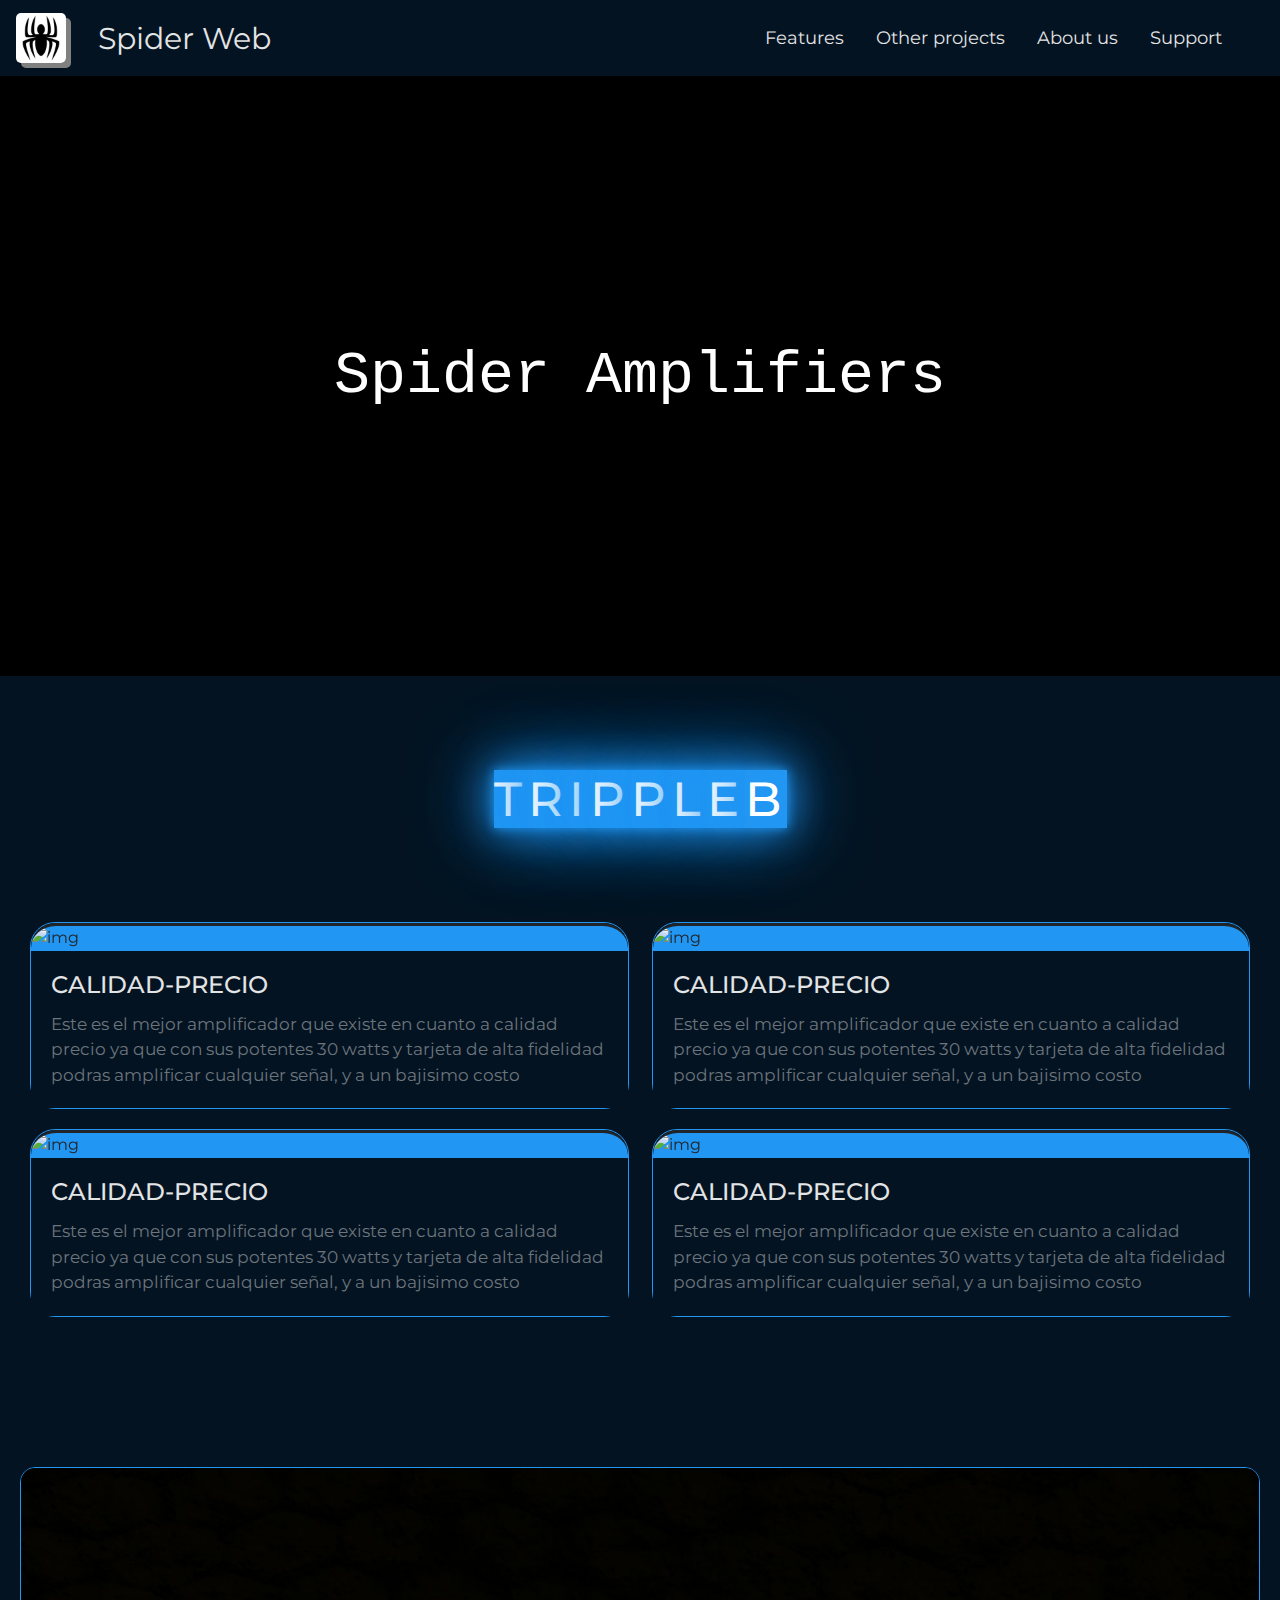
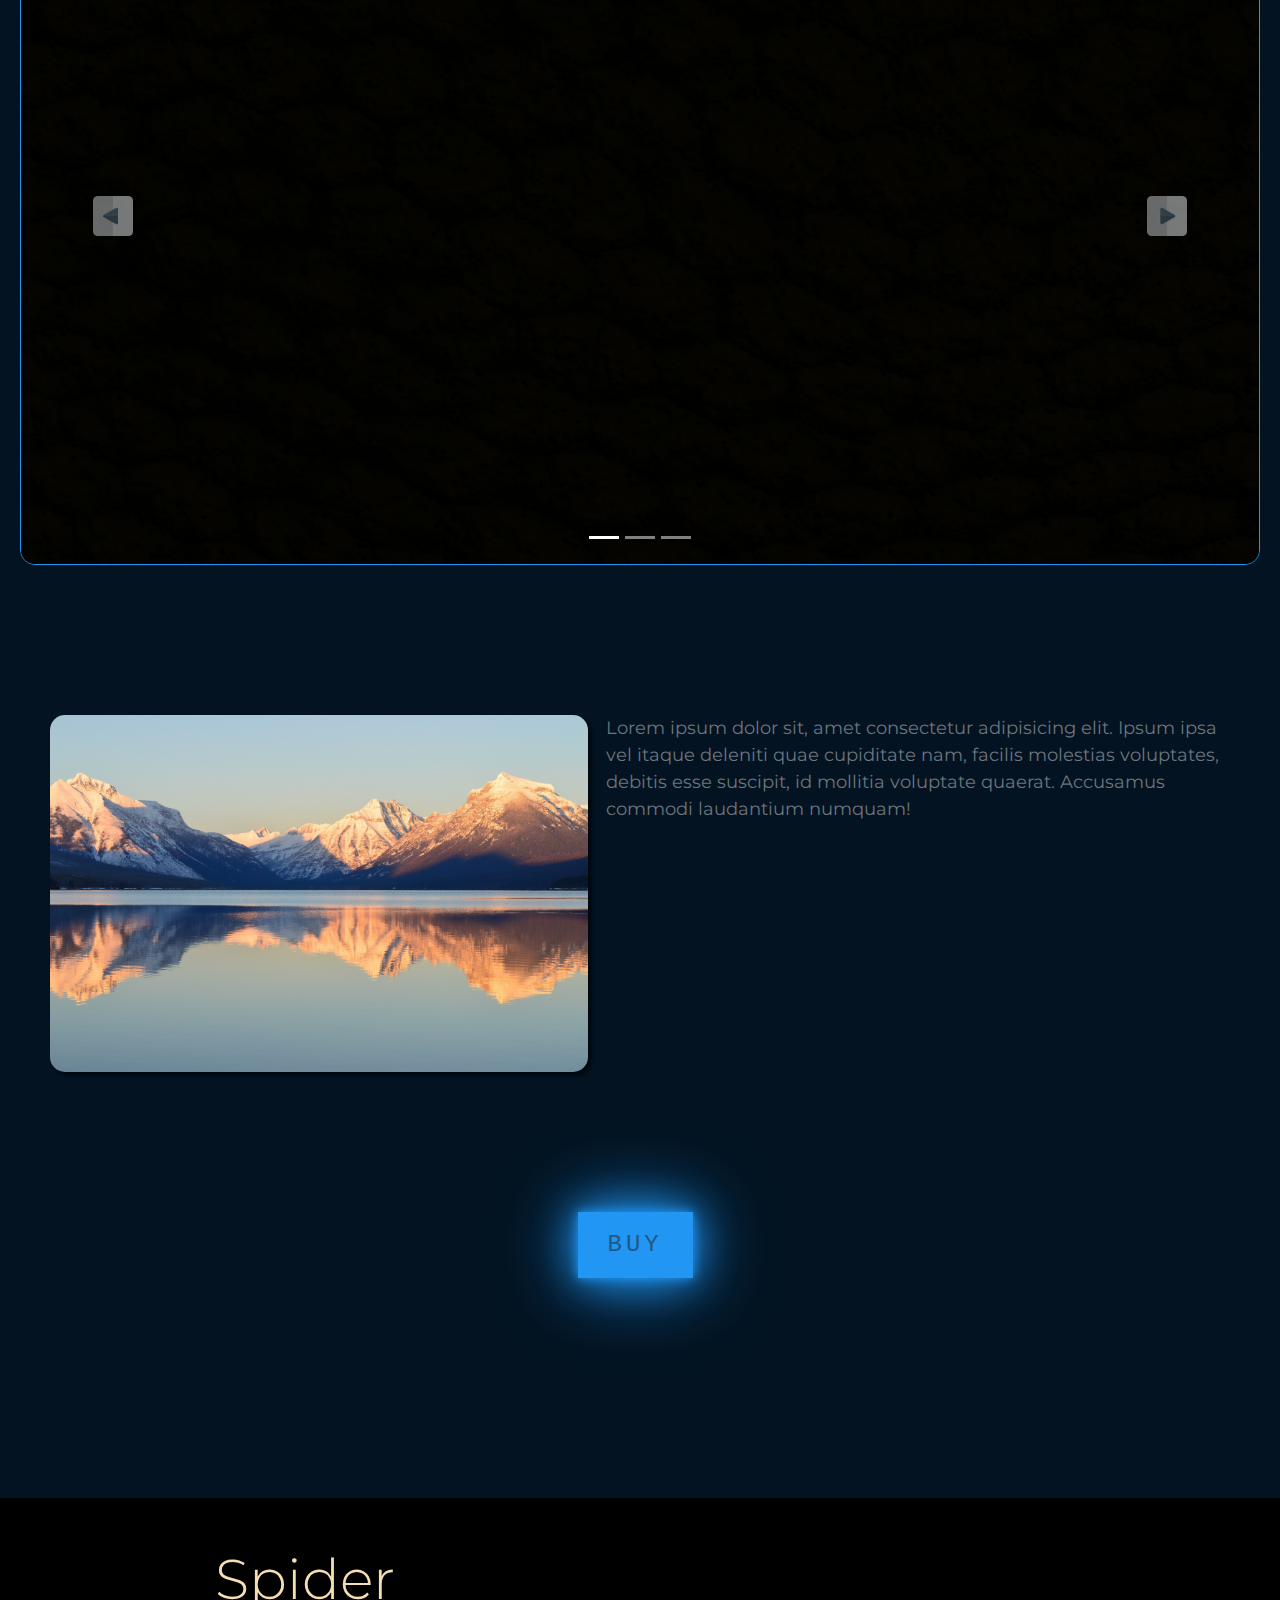
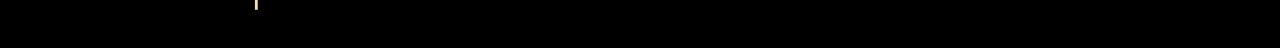
==== index.html @ 6b960421 "Ya casi esta listo el subtitulo" ====
﻿<!doctype html>
<html lang="en">
  <head>

    <meta charset="utf-8">
    <meta name="viewport" content="width=device-width, initial-scale=1, shrink-to-fit=no">

     <link rel="stylesheet" href="./css/bootstrap.min.css">
     
     <!-- Normalize -->
     <link rel="stylesheet" href="./style/normalize.css" type="text/css">
    
    <!-- css files -->
    <link rel="stylesheet" href="./style/index.css" type="text/css">
    
    <!-- letter styles -->
    <link href="https://fonts.googleapis.com/css2?family=Quicksand&display=swap" rel="stylesheet">     
    <link href="https://fonts.googleapis.com/css2?family=Montserrat:wght@300&display=swap" rel="stylesheet">      
    <!-- icons -->
    <link rel="stylesheet" href=“tu_dominio_web/css_root/flaticon.css" type="text/css">    
    <link rel="stylesheet" href="https://cdnjs.cloudflare.com/ajax/libs/font-awesome/5.15.1/css/all.min.css" integrity="sha512-+4zCK9k+qNFUR5X+cKL9EIR+ZOhtIloNl9GIKS57V1MyNsYpYcUrUeQc9vNfzsWfV28IaLL3i96P9sdNyeRssA==" crossorigin="anonymous" />
  
    <title>Amplifiers</title>
  
  </head>
  <body>
     
    <!-- here is the navbar -->
      <nav class="navbar sticky-top navbar-expand-lg navbar-light" style="background-color: #031321;">
          <a href="#" class="navbar-brand">
              <img src="./images/spiderman.jpg" width="30" height="30" class="navimg d-inline-block align-top " alt="Spider">
          </a>

          <span class="titlenav navbar-brand ml-3 mr-4" style="color:#e3e4e5;">Spider Web</span>

          <button class="main-boton btn btn-outline-info navbar-toggler" type="button" aria-expanded="false" aria-controls="datanav" aria-label="Toggle navigation" data-toggle="collapse" data-target="#content">
              <span class="navbar-toggler-icon"></span>
          </button>

          <nav class="datanav collapse navbar-collapse justify-content-end" id="content">

              <ul class="navbar-nav mx-3"">
                  <li class="nav-item active mx-2">
                      <a class="nav-link" href="#" style="color:#e3e4e5;">Features</a>
                  </li>
                  <li class="nav-item active mx-2">
                      <a class="nav-link" href="#" style="color:#e3e4e5;">Other projects</a>
                  </li>
                  <li class="nav-item active mx-2">
                      <a class="nav-link" href="#" style="color:#e3e4e5;">About us</a>
                  </li>
                  <li class="nav-item active mx-2">
                      <a class="nav-link" href="#" style="color:#e3e4e5;">Support</a>
                  </li>
              </ul>

          </nav>
      </nav>

    <!-- here is the awesome logo and divide the navbar with the content-->
    <div class="awesome-brand container-fluyd d-flex justify-content-center align-items-center">
      <div class="text-center text-monospace">
          Spider Amplifiers
      </div>
    </div>
    
    <!-- here is the subtitule -->
    <div class="div-subitule container mt-5 mb-5 text-center display-3">
      <h3 id="fancy">
         TRIPPLE B
      </h3>
    </div>


    <!-- here is the content, with some cards and information-->
  <div class="content-grid">

    <div class="album-1">
      <div class="card">
        <img src="./images/pexels-brett-sayles-1431796.jpg" alt="img" class="img-albums card-img-top">
        <div class="album-content card-body">
          <h4 class="title-album card-title">CALIDAD-PRECIO</h4>
          <P class="card-text text-muted">
            Este es el mejor amplificador que existe en cuanto a calidad precio
            ya que con sus potentes 30 watts y tarjeta de alta fidelidad 
            podras amplificar cualquier señal, y a un bajisimo costo
          </P>
        </div>
      </div>
    </div>

    <div class="album-2">
      <div class="card">
        <img src="./images/pexels-méline-waxx-165971.jpg" alt="img" class="img-albums card-img-top">
        <div class="album-content card-body">
          <h4 class="title-album card-title">CALIDAD-PRECIO</h4>
          <P class="card-text text-muted">
            Este es el mejor amplificador que existe en cuanto a calidad precio
            ya que con sus potentes 30 watts y tarjeta de alta fidelidad 
            podras amplificar cualquier señal, y a un bajisimo costo
          </P>
        </div>
      </div>
    </div>
    
    <div class="album-3">
      <div class="card">
        <img src="./images/pexels-méline-waxx-165971.jpg" alt="img" class="img-albums card-img-top">
        <div class="album-content card-body">
          <h4 class="title-album card-title">CALIDAD-PRECIO</h4>
          <P class="card-text text-muted">
            Este es el mejor amplificador que existe en cuanto a calidad precio
            ya que con sus potentes 30 watts y tarjeta de alta fidelidad 
            podras amplificar cualquier señal, y a un bajisimo costo
          </P>
        </div>
      </div>
    </div>

    <div class="album-4">
      <div class="card">
        <img src="./images/pexels-brett-sayles-1431796.jpg" alt="img" class="img-albums card-img-top">
        <div class="album-content card-body">
          <h4 class="title-album card-title">CALIDAD-PRECIO</h4>
          <P class="card-text text-muted">
            Este es el mejor amplificador que existe en cuanto a calidad precio
            ya que con sus potentes 30 watts y tarjeta de alta fidelidad 
            podras amplificar cualquier señal, y a un bajisimo costo
          </P>
        </div>
      </div>
    </div>
  </div>

  <!-- carousel -->
  <div class="div-carousel">
    <div id="carousel-main" class="carousel slide" data-ride="carousel">
      <div class="carousel-inner ">
        <div class="carousel-item active">
          <img class="img-car d-block w-100" src="./images/black.jpg" alt="img-car-01">
        </div>
        <div class="carousel-item">
          <img class="img-car d-block w-100" src="./images/black.jpg" alt="img-car-02">
        </div>
        <div class="carousel-item">
          <img class="img-car d-block w-100" src="./images/black.jpg" alt="img-car-03">
        </div>
      </div>

      <a class="carousel-control-prev active" href="#carousel-main" role="button" data-slide="prev">
        <img src="./icons/izquierda.png" alt="L" class="btn-car carousel-control-prev-icon" aria-hidden="false">
        <span class="sr-only">Previous</span>
      </a>
      <a class="carousel-control-next active" href="#carousel-main" role="button" data-slide="next">
        <img src="./icons/derecha.png" alt="R" class="btn-car carousel-control-next-icon" aria-hidden="true">
        <span class="sr-only">Next</span> 
      </a>
      <ol class="carousel-indicators">
        <li data-target="#carousel-main" data-slide-to="0" class="active"></li>
        <li data-target="#carousel-main" data-slide-to="1"></li>
        <li data-target="#carousel-main" data-slide-to="2"></li>
      </ol>
        
    </div>
  </div>
  <!-- references -->
  <!-- <p class="references text-muted text-center">
    Iconos diseñados por <a href="https://www.flaticon.es/autores/pixel-perfect" title="Pixel perfect"> Pixel perfect </a> from <a href="https://www.flaticon.es/" title="Flaticon"> www.flaticon.es</a>
  </p> -->
 


  <!-- buy card -->
  <div class="flex-buy buy-card content-grid">
      <img class="img-buy flex-img" src="./images/pexels-pixabay-326058.jpg" alt="img">
    <div class="buy-content fex-content">
    <p class="text-start text-muted">
      Lorem ipsum dolor sit, amet consectetur adipisicing elit. Ipsum ipsa vel
      itaque deleniti quae cupiditate nam, facilis molestias voluptates, debitis esse suscipit, 
      id mollitia voluptate quaerat. Accusamus commodi laudantium numquam!
    </p>
   </div>
    <a class="btn-buy flex-btn" href="#">
    <span class="jspn" id="spn1"></span>
    <span class="jspn" id="spn2"></span>
    <span class="jspn" id="spn3"></span>
    <span class="jspn" id="spn4"></span>
      Buy
    </a>
  </div>


  <footer class="footer">
    <p class="footer-name text-center display-4 pt-5">
      Spider
    </p>
    <div class="social-media">
      <a href="#" class="icon-social"><i class="fab fa-twitter"></i></a>
      <a href="#" class="icon-social"><i class="fab fa-facebook"></i></a>
      <a href="#" class="icon-social"><i class="fab fa-instagram"></i></a>
      <a href="#" class="icon-social"><i class="fab fa-youtube"></i></a>
    </div>
  </footer>
  

  <script src="https://code.jquery.com/jquery-3.5.1.slim.min.js" integrity="sha384-DfXdz2htPH0lsSSs5nCTpuj/zy4C+OGpamoFVy38MVBnE+IbbVYUew+OrCXaRkfj" crossorigin="anonymous"></script>
  <script src="https://cdn.jsdelivr.net/npm/popper.js@1.16.1/dist/umd/popper.min.js" integrity="sha384-9/reFTGAW83EW2RDu2S0VKaIzap3H66lZH81PoYlFhbGU+6BZp6G7niu735Sk7lN" crossorigin="anonymous"></script>
  <script src="./js/bootstrap.min.js"></script>
  <script src="./JavaScript/index.js"></script>
  </body>
</html>
---- style/index.css ----
body{
    /* background-color: #031321; */
    background-color: #031321;
    font-family: 'Montserrat', sans-serif;  
} 


/* css de navbar */
.datanav{
    /* font-family: 'Quicksand', sans-serif; */
    font-family: 'Montserrat', sans-serif;
    font-size: 18px;
    margin-right: 10px;
    color: #e3e4e5;
}
.navimg{
    width: 50px;
    height: 50px;
    margin-left: 25px;
    margin-right: 30px; 

    box-shadow: 5px 5px grey;
    border: slategray;
    border-radius: 5px 5px 5px 5px;
    
}
.titlenav{
    /* font-family: 'Quicksand', sans-serif; */
    font-family: 'Montserrat', sans-serif;
    font-size: 30px;
}

/* css logo */
.awesome-brand{
    background-color: black;
    color: white;
    height: 600px;
    font-size: 60px;
}

/* css del subitulo */

.div-subtitule{
    height: 300px;
}

h3 {
    color:#e3e4e5;
    font-size: 3rem;
    text-align: center;
    font-family: 'Montserrat', sans-serif;
    line-height: 150px;
} 

span{
    /* opacity: 0; */
    transition: all 1s ease;
    /* transform: translateY(50px);
    display: inline-block;  */
}

span.fade{
    /* color: #2196f3; */
    /* opacity: 1;
    transform: translateY(0px);     */
    color: white;
    letter-spacing: 6px;
    background: #2196f3;
    box-shadow: 0 0 10px #2196f3, 0 0 40px #2196f3, 0 0 80px #2196f3;
    transition-delay: 1s;
}   

.fade:not(.show) {
    opacity: 1;
}


/* css de album */

.content-grid{
   margin-bottom: 150px;
   display: grid;
   grid-template-columns: 100px auto 15px auto 100px;
   grid-auto-rows: 200px;
   grid-gap: 20px;
    /* animacion */
    animation-duration: 1.5s;
    animation-delay: 1s;
    animation-name: album_an;
}

.card{
    background-color:#031321;   
    border-style: solid;
    border-radius: 25px;
    border-width: 1px;
    border-color: #2196f3;
    /* animacion */
    animation-duration: 1.5s;
    animation-delay: 2s;
    animation-name: card_an;
}


.card-body{
    background-color:#031321;   
    border-top-style: solid;
    border-width: 1px;
    border-color: #2196f3;
    color: #e3e4e5;
}
 
.card-title{
    color: #e3e4e5;
}

.img-albums{
    border-radius: 25px;
    border-bottom-right-radius: 0px;
    border-bottom-left-radius: 0px;
    filter: blur(3px);

    border-top-style: solid;
    background-color: #2196f3;
    
}

.img-albums:hover{
    filter: blur(0px);
}

.card-text{
    font-size: 20px;
}

.album-1{
    grid-column: 2 / 3;
    grid-row: 1 / 2;
}

.album-2{
    grid-column: 4 / 5;
    grid-row: 2 / 3;
}

.album-3{
    grid-column: 2 / 3;
    grid-row: 4 / 5;
}

.album-4{
    grid-column: 4 / 5;
    grid-row: 5 / 6;
}


/* css para el carrusel */

.div-carousel{
    margin-top: 550px;
    margin-left:120px;
    margin-right: 165px;
    margin-bottom: 0px;
}

.carousel-inner{
    height: 550px;
    border-radius: 15px;
    border-style: solid;
    border-color: #2196f3;
    border-width: 1px;
}

.btn-car{
    width: 40px;
    height: 40px;
}


/* referencias */
.ref{
    position: absolute;
}

/* buy-card */

.buy-card{
    margin-top: 150px;
    margin-bottom: 160px;
}

.img-buy{
    box-shadow: 3px 3px 3px 1px rgba(0, 0, 0, .5);
    border-radius: 20px;
    filter: blur(3px);
    grid-column: 2 / 3;
    grid-row: 1 / 2;
    width: 100%;
}

.img-buy:hover{
    filter: blur(0px);
}

.buy-content{
   grid-column: 4 / 5;
   grid-row: 1 / 3;
   font-family: 'Montserrat', sans-serif;
   color: #e3e4e5;
   font-size: 25px;
}

/* boton de compra */
.btn-buy{
    position: relative;
    display: grid;
    padding: 15px 30px;
    color: #2196f3;
    text-transform: uppercase;
    letter-spacing: 4px;
    text-decoration: none;
    font-size: 24px;
    overflow: hidden;
    transition: 0.2s;

    background-color: #031321;
    font-family: monospace; 
   
    grid-column: 4 / 5;
    grid-row: 2 / 3;
    align-self: center;
    justify-self: center;
}

.btn-buy:hover{
    color: #255784;
    background: #2196f3;
    box-shadow: 0 0 10px #2196f3, 0 0 40px #2196f3, 0 0 80px #2196f3;
    transition-delay: 1s;
}

.jspn{
    position: absolute;
    display: block;
}

#spn1{
    top: 0;
    left: -100%;
    width: 100%;
    height: 2px;
    background: linear-gradient(90deg,transparent,#2196f3);
}

.btn-buy:hover #spn1{
    left: 100%;
    transition: 1s;
}

#spn3{
    bottom: 0;
    right: -100%;
    width: 100%;
    height: 2px;
    background: linear-gradient(270deg,transparent,#2196f3);
}

.btn-buy:hover #spn3{
    right: 100%;
    transition: 1s;
    transition-delay: 0.5s;
}


#spn2{
    top: -100%;
    right: 0;
    width: 2px;
    height: 100%;
    background: linear-gradient(180deg,transparent,#2196f3);
}

.btn-buy:hover #spn2{
    top: 100%;
    transition: 1s;
    transition-delay: 0.25s;
}

#spn4{
    bottom: -100%;
    left: 0;
    width: 2px;
    height: 100%;
    background: linear-gradient(360deg,transparent,#2196f3);
}

.btn-buy:hover #spn4{
    bottom: 100%;
    transition: 1s;
    transition-delay: 0.75s;
}


/* footer */

.footer{
  display: flex;
  justify-content: space-around;
  background-color: black;
  color: wheat;
  height: 150px;
}

.social-media{
    display: flex;
    justify-content: center;
    align-items: center;
}

.icon-social{
    margin-left: 30px;
    margin-right: 30px;
    font-size: 40px;
    color: #2196f3;
} 



/* responsive */
/* media para celular */
@media (min-width: 200px) and (max-width: 500px){
    /* navbar */
    .titlenav{
      visibility: hidden;
    }
    .navimg{
        margin: auto;
    }
    
    /* targets */
    
    .content-grid{
        display: grid;
        grid-template-columns: auto;
        grid-template-rows: repeat(4, 500px);
        justify-content: center;
        align-content: center;
        grid-gap:auto;
        /* grid-row-gap: none; */
        margin-bottom: 0px;
    }
    
    .card{
        margin-left: 10px;
        margin-right: 10px;
    }

    .card-text{
        font-size: 16px
    }

    .album-1{
        grid-column: auto;
        grid-row: 1 / 2;
        align-content: center;
        justify-content: center;
    }

    .album-2{
        grid-column: auto;
        grid-row: 2 / 3;
        align-content: center;
        justify-content: center;
    }
   
     .album-3{
        grid-column: auto;
        grid-row: 3 / 4;
        align-content: center;
        justify-content: center;
    } 
    
    .album-4{
        grid-column: auto;
        grid-row: 4 / 5;
        align-content: center;
        justify-content: center;
    } 

    .img-albums{
        filter: blur(0px);
     }
    
     /* carousel */
    .div-carousel{
        margin-top: 70px;
        margin-left: 10px;
        margin-right: 10px;
        margin-bottom: 0px;
    }

    .carousel-inner{
        height: auto;
        background-color: black;
        border-radius: 15px;
    }

    .ref{
        position: absolute;
        font-size: 10px;
    }

    /* card-buy */

    .flex-buy{
        display: none;
        display: flex;
        flex-direction: column;
        justify-content: center;

        margin-left: 10px;
        margin-right: 10px;  
    }

    .flex-img{
        justify-content: center;
        align-items: flex-start;

        filter: blur(0px);
        width: auto;
        height: 250px;
        margin-top: -40px;
        margin-left: 10px;
        margin-right: 10px;
        margin-bottom: -20px;
        box-shadow: 3px 3px 3px 1px rgba(0, 0, 0, .5);
        border-style: solid;
        border-color: #2196f3;
        border-width: 2px;
        border-radius: 25px;   
        border-bottom-left-radius: 0px;
        border-bottom-right-radius: 0px; 
    }

    .buy-content{
        justify-content: center;
        align-items: flex-end;
        border-style: solid;
        border-color: #2196f3;
        border-width: 2px;
        border-radius: 25px;
        margin-left: 10px;
        margin-right: 10px;     
        margin-bottom: 50px;
        border-top-left-radius: 0px;
        border-top-right-radius: 0px;
        padding-top: 10px;   
        font-size: 17px;
    }

    .btn-buy{
        margin-bottom: 70px;
        color: #255784;
        background: #2196f3;
        box-shadow: 0 0 10px #2196f3, 0 0 40px #2196f3, 0 0 80px #2196f3;
        }
    
    /* footer */
    
    .footer{
        display: flex;
        justify-content: space-around;
        background-color: black;
        color: wheat;
        height: 150px;
      }
      
      .footer-name{
          margin-top: 10px;
          font-size: 25px;
      }

      .social-media{
          display: flex;
          align-items: center;
          align-content: flex-end;
      }
      
      .icon-social{
          align-items: flex-end;
          margin-left: 5px;
          margin-right: 5px;
          font-size: 30px;
          color: #2196f3;
      } 
      
    
    }
    
    /* media para ipad */
    @media (min-width: 500px) and (max-width: 1300px){
        /* navbar */
    .navimg{
        margin: auto;
    }

    .content-grid{
    margin-bottom: 150px;        
    display: grid;
    grid-template-columns: auto auto 3px auto auto;
    grid-auto-rows: auto;
    grid-gap: 10px;
    grid-row-gap: 20px;
    margin-left:20px;
    margin-right: 20px;
    }
     
    .img-albums{
    filter: blur(0px);
    }
     
    .card-text{
    font-size: 17px;
    }

    .album-1{
    grid-column: 2 / 3;
    grid-row: auto;
    }
     
    .album-2{
    grid-column: 4 / 5;
    grid-row: auto;
    }
     
    .album-3{
    grid-column: 2 / 3;
    grid-row: auto;
    }
     
    .album-4{
    grid-column: 4 / 5;
    grid-row: auto;
    }
    
    /* carousel */

    .div-carousel{
    margin-top: 150px;
    margin-left:20px;
    margin-right: 20px;
    margin-bottom: 20px;
    }
    
    .carousel-inner{
    border-radius: 15px;
    height: auto;
    }
    
    .btn-car{
    width: 40px;
    height: 40px;
    }

    /* buy card */
    .img-buy{
    filter: blur(0px);
    border-radius: 15px;

    }

    .img-buy{
    grid-column: 2;
    margin-left:20px;
    }

    .btn-buy{
    grid-column: 3;
    margin-top: 120px;
    margin-bottom: 70px; 
    margin-left: auto;
    margin-right: auto;
    
    color: #255784;
    background: #2196f3;
    box-shadow: 0 0 10px #2196f3, 0 0 40px #2196f3, 0 0 80px #2196f3;
    }

    .buy-content{
    grid-column: 4;
    margin-right: 20px;
    margin-left: 15px;
    font-size: 18px;
    }


}

    /* animacion */
    @keyframes album_an {
    from {
    margin-top: 100%;
    }
    to {
    margin-top: 0%;
    }
}
    @keyframes card_an {
    from{
    }
    to {
    color: #255784;
    background: #2196f3;
    box-shadow: 0 0 10px #2196f3, 0 0 40px #2196f3, 0 0 80px #2196f3;
    transition-delay: 1s; 
    }
    
}
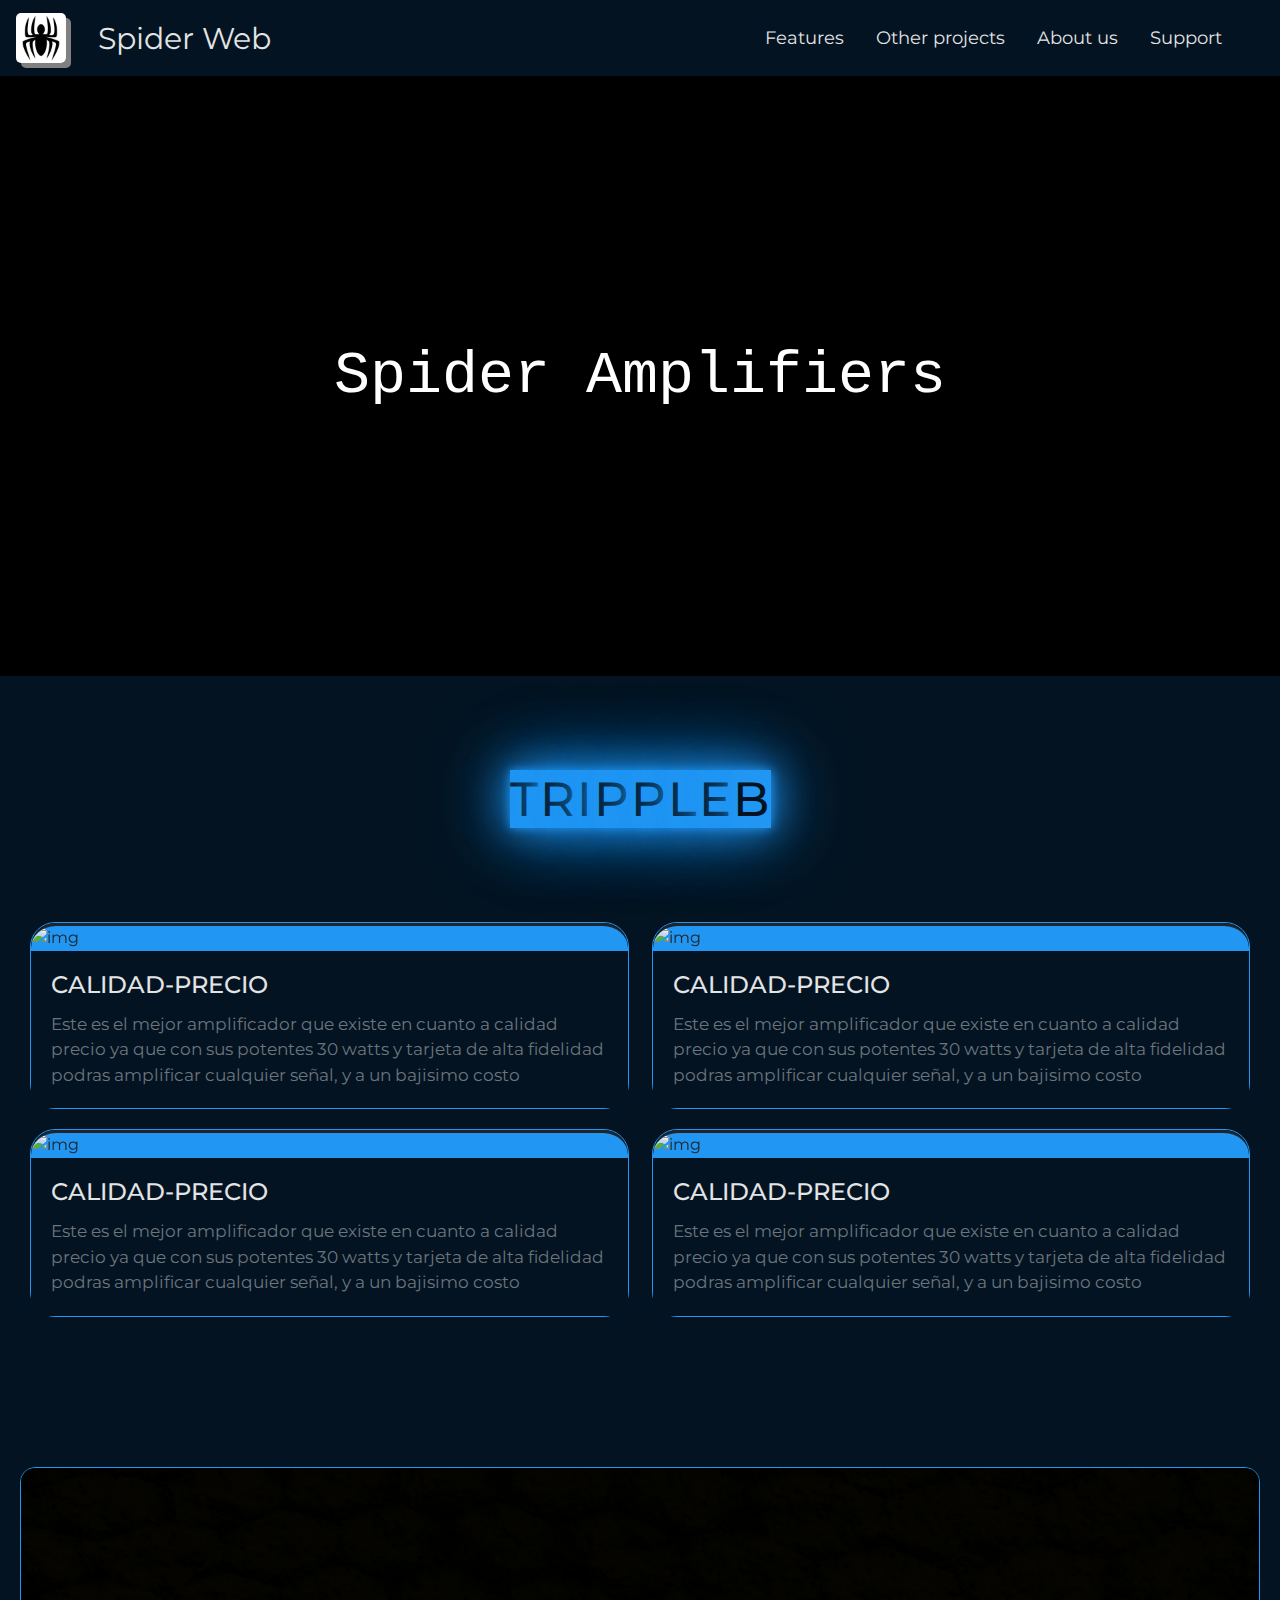
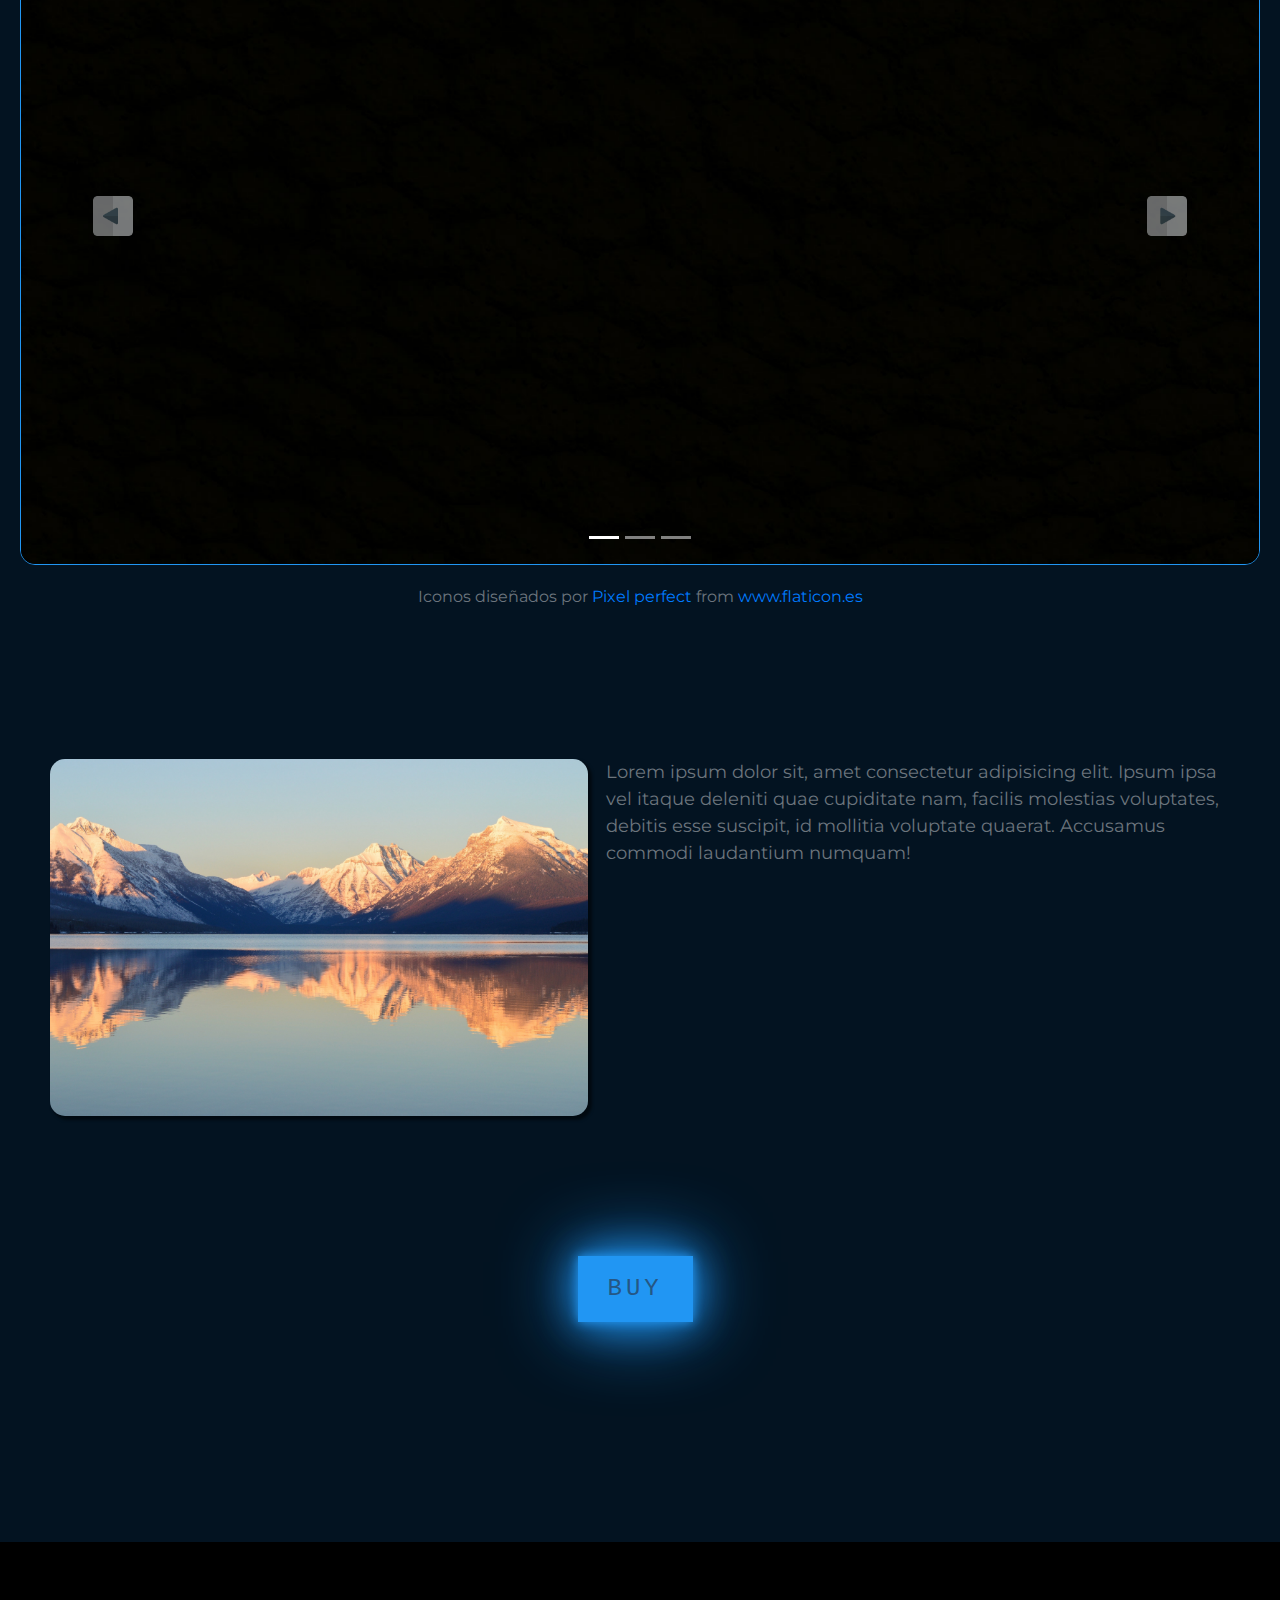
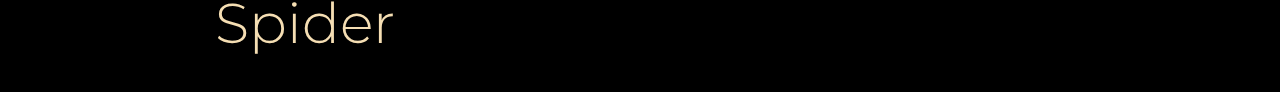
==== commit b9526ffb: "Second version of subtitule animation" ====
--- a/index.html
+++ b/index.html
@@ -164,9 +164,9 @@
     </div>
   </div>
   <!-- references -->
-  <!-- <p class="references text-muted text-center">
+  <p class="references text-muted text-center">
     Iconos diseñados por <a href="https://www.flaticon.es/autores/pixel-perfect" title="Pixel perfect"> Pixel perfect </a> from <a href="https://www.flaticon.es/" title="Flaticon"> www.flaticon.es</a>
-  </p> -->
+  </p> 
  
 
 
--- a/style/index.css
+++ b/style/index.css
@@ -63,8 +63,8 @@
     /* color: #2196f3; */
     /* opacity: 1;
     transform: translateY(0px);     */
-    color: white;
-    letter-spacing: 6px;
+    color: #031321;
+    letter-spacing: 2px;
     background: #2196f3;
     box-shadow: 0 0 10px #2196f3, 0 0 40px #2196f3, 0 0 80px #2196f3;
     transition-delay: 1s;
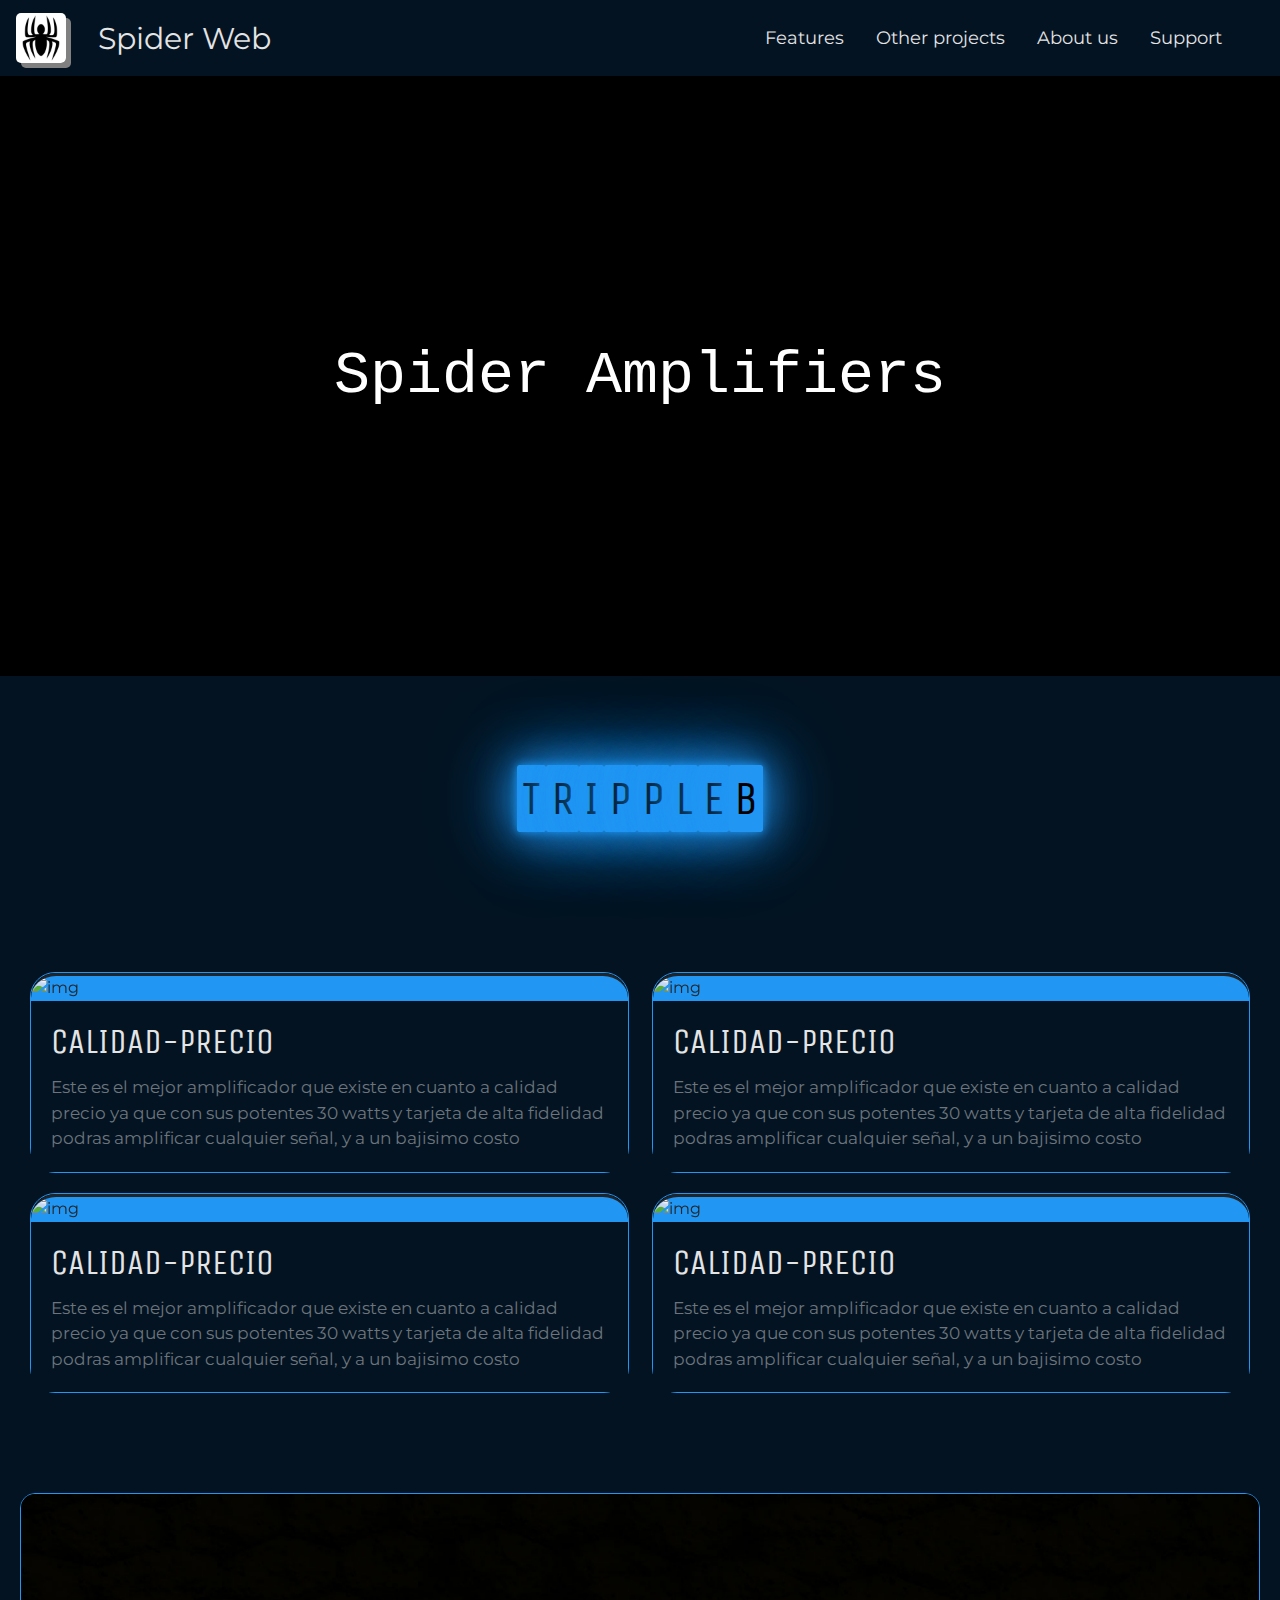
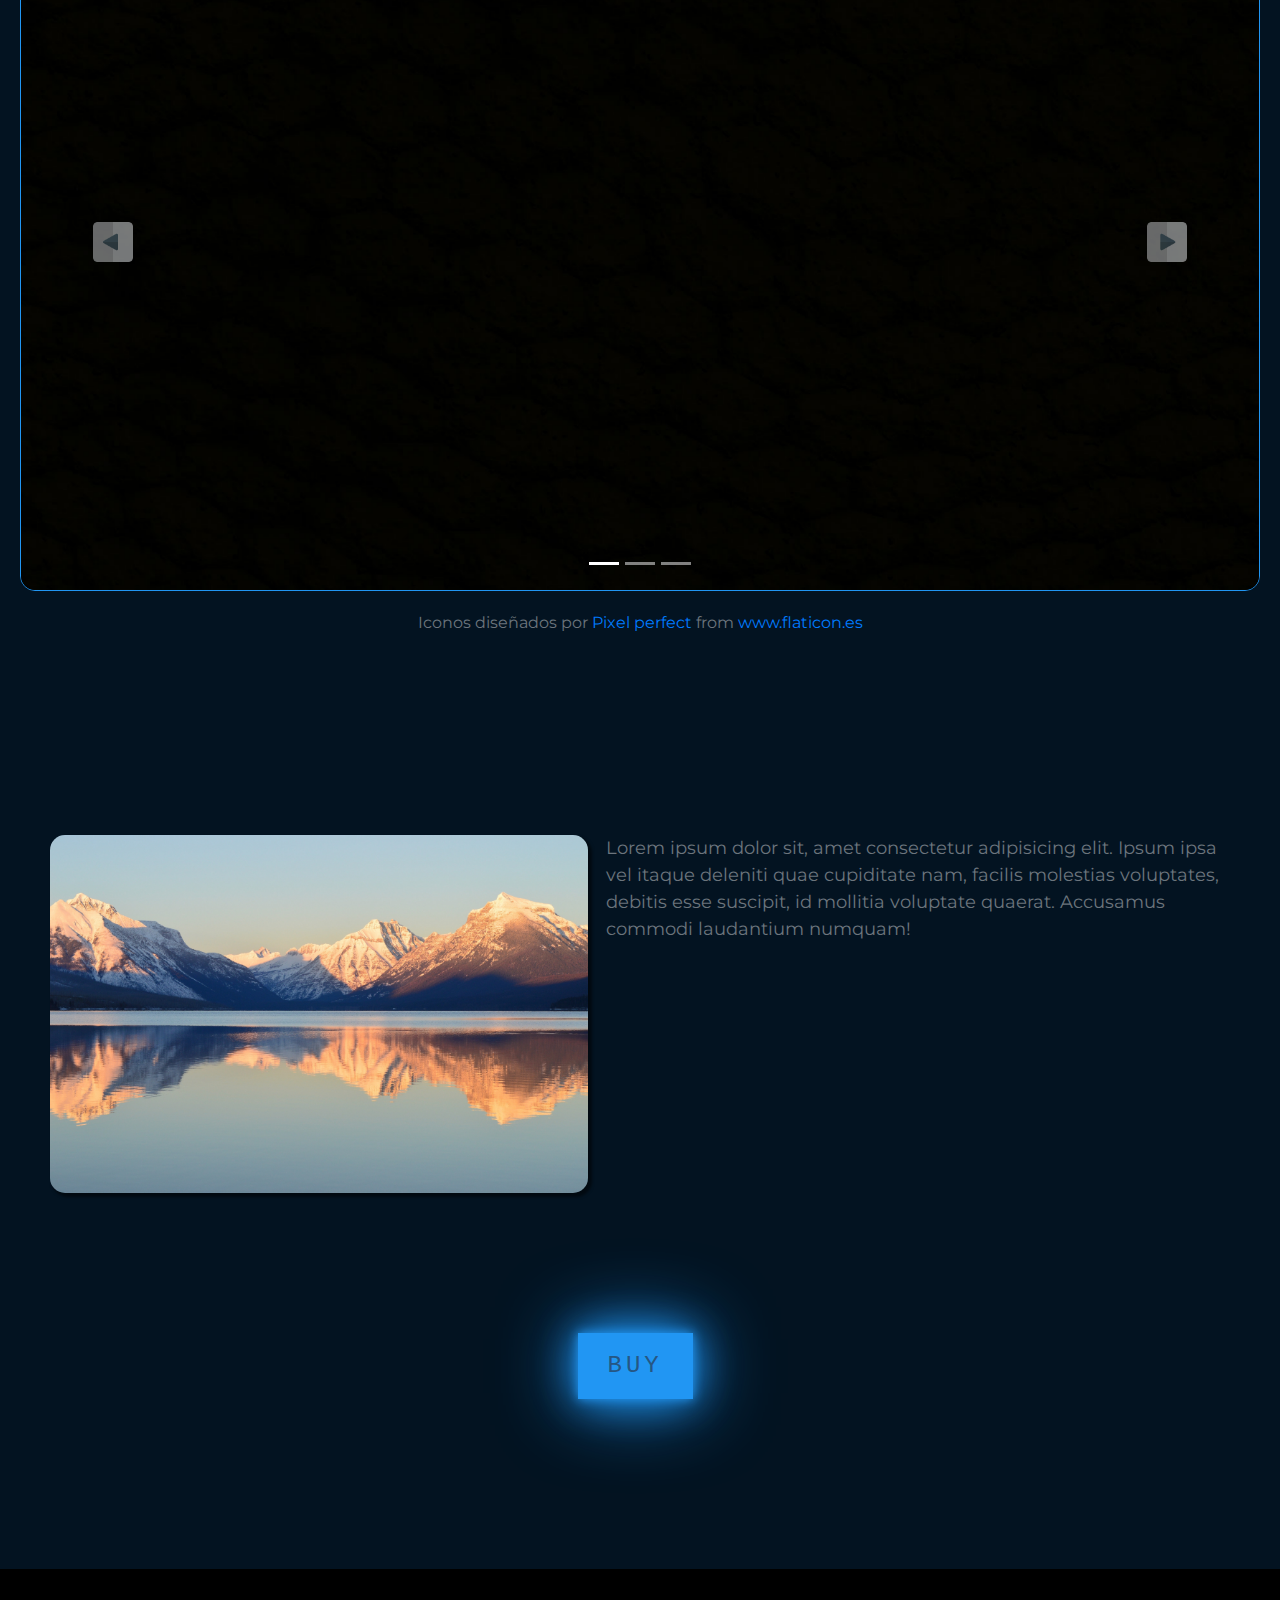
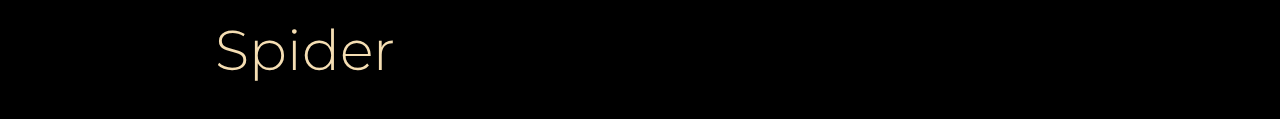
==== commit 03dfdd7e: "Posible finalizacion de animacion" ====
--- a/index.html
+++ b/index.html
@@ -15,7 +15,11 @@
     
     <!-- letter styles -->
     <link href="https://fonts.googleapis.com/css2?family=Quicksand&display=swap" rel="stylesheet">     
-    <link href="https://fonts.googleapis.com/css2?family=Montserrat:wght@300&display=swap" rel="stylesheet">      
+    <link href="https://fonts.googleapis.com/css2?family=Montserrat:wght@300&display=swap" rel="stylesheet">       
+    
+    <!-- letter subtitule -->
+    <link href="https://fonts.googleapis.com/css2?family=Unica+One&display=swap" rel="stylesheet">
+
     <!-- icons -->
     <link rel="stylesheet" href=“tu_dominio_web/css_root/flaticon.css" type="text/css">    
     <link rel="stylesheet" href="https://cdnjs.cloudflare.com/ajax/libs/font-awesome/5.15.1/css/all.min.css" integrity="sha512-+4zCK9k+qNFUR5X+cKL9EIR+ZOhtIloNl9GIKS57V1MyNsYpYcUrUeQc9vNfzsWfV28IaLL3i96P9sdNyeRssA==" crossorigin="anonymous" />
@@ -33,13 +37,13 @@
 
           <span class="titlenav navbar-brand ml-3 mr-4" style="color:#e3e4e5;">Spider Web</span>
 
-          <button class="main-boton btn btn-outline-info navbar-toggler" type="button" aria-expanded="false" aria-controls="datanav" aria-label="Toggle navigation" data-toggle="collapse" data-target="#content">
-              <span class="navbar-toggler-icon"></span>
+          <button class="main-boton btn btn-outline-info navbar-toggler" style="background-color: #2196f3;" type="button" aria-expanded="false" aria-controls="datanav" aria-label="Toggle navigation" data-toggle="collapse" data-target="#content">
+              <span class="navbar-toggler-icon" style="background-color:#2196f3;"></span>
           </button>
 
           <nav class="datanav collapse navbar-collapse justify-content-end" id="content">
 
-              <ul class="navbar-nav mx-3"">
+              <ul class="navbar-nav mx-3">
                   <li class="nav-item active mx-2">
                       <a class="nav-link" href="#" style="color:#e3e4e5;">Features</a>
                   </li>
--- a/style/index.css
+++ b/style/index.css
@@ -41,33 +41,29 @@
 /* css del subitulo */
 
 .div-subtitule{
-    height: 300px;
+    height: 300px;  
 }
 
 h3 {
-    color:#e3e4e5;
+    color:black;
     font-size: 3rem;
     text-align: center;
-    font-family: 'Montserrat', sans-serif;
     line-height: 150px;
+    font-family: 'Unica One', cursive;
 } 
 
-span{
-    /* opacity: 0; */
-    transition: all 1s ease;
-    /* transform: translateY(50px);
-    display: inline-block;  */
+.span-sub{
+    opacity: 0; 
+    transition: all .6s ease;
 }
 
 span.fade{
-    /* color: #2196f3; */
-    /* opacity: 1;
-    transform: translateY(0px);     */
-    color: #031321;
-    letter-spacing: 2px;
+    opacity: 1;
     background: #2196f3;
     box-shadow: 0 0 10px #2196f3, 0 0 40px #2196f3, 0 0 80px #2196f3;
+    border-radius: 2px;
     transition-delay: 1s;
+    padding: 5px;
 }   
 
 .fade:not(.show) {
@@ -82,11 +78,12 @@
    display: grid;
    grid-template-columns: 100px auto 15px auto 100px;
    grid-auto-rows: 200px;
-   grid-gap: 20px;
+   grid-gap: 25px;
+   transform: translateY(50px);
     /* animacion */
-    animation-duration: 1.5s;
-    animation-delay: 1s;
-    animation-name: album_an;
+   animation-duration: 1.5s;
+   animation-delay: 1s;
+   animation-name: album_an;
 }
 
 .card{
@@ -112,6 +109,8 @@
  
 .card-title{
     color: #e3e4e5;
+    font-family: 'Unica One', cursive;
+    font-size: 35px;
 }
 
 .img-albums{
@@ -207,7 +206,7 @@
    grid-row: 1 / 3;
    font-family: 'Montserrat', sans-serif;
    color: #e3e4e5;
-   font-size: 25px;
+   font-size: 20px;
 }
 
 /* boton de compra */
@@ -432,7 +431,7 @@
         margin-top: -40px;
         margin-left: 10px;
         margin-right: 10px;
-        margin-bottom: -20px;
+        margin-bottom: -25px;
         box-shadow: 3px 3px 3px 1px rgba(0, 0, 0, .5);
         border-style: solid;
         border-color: #2196f3;
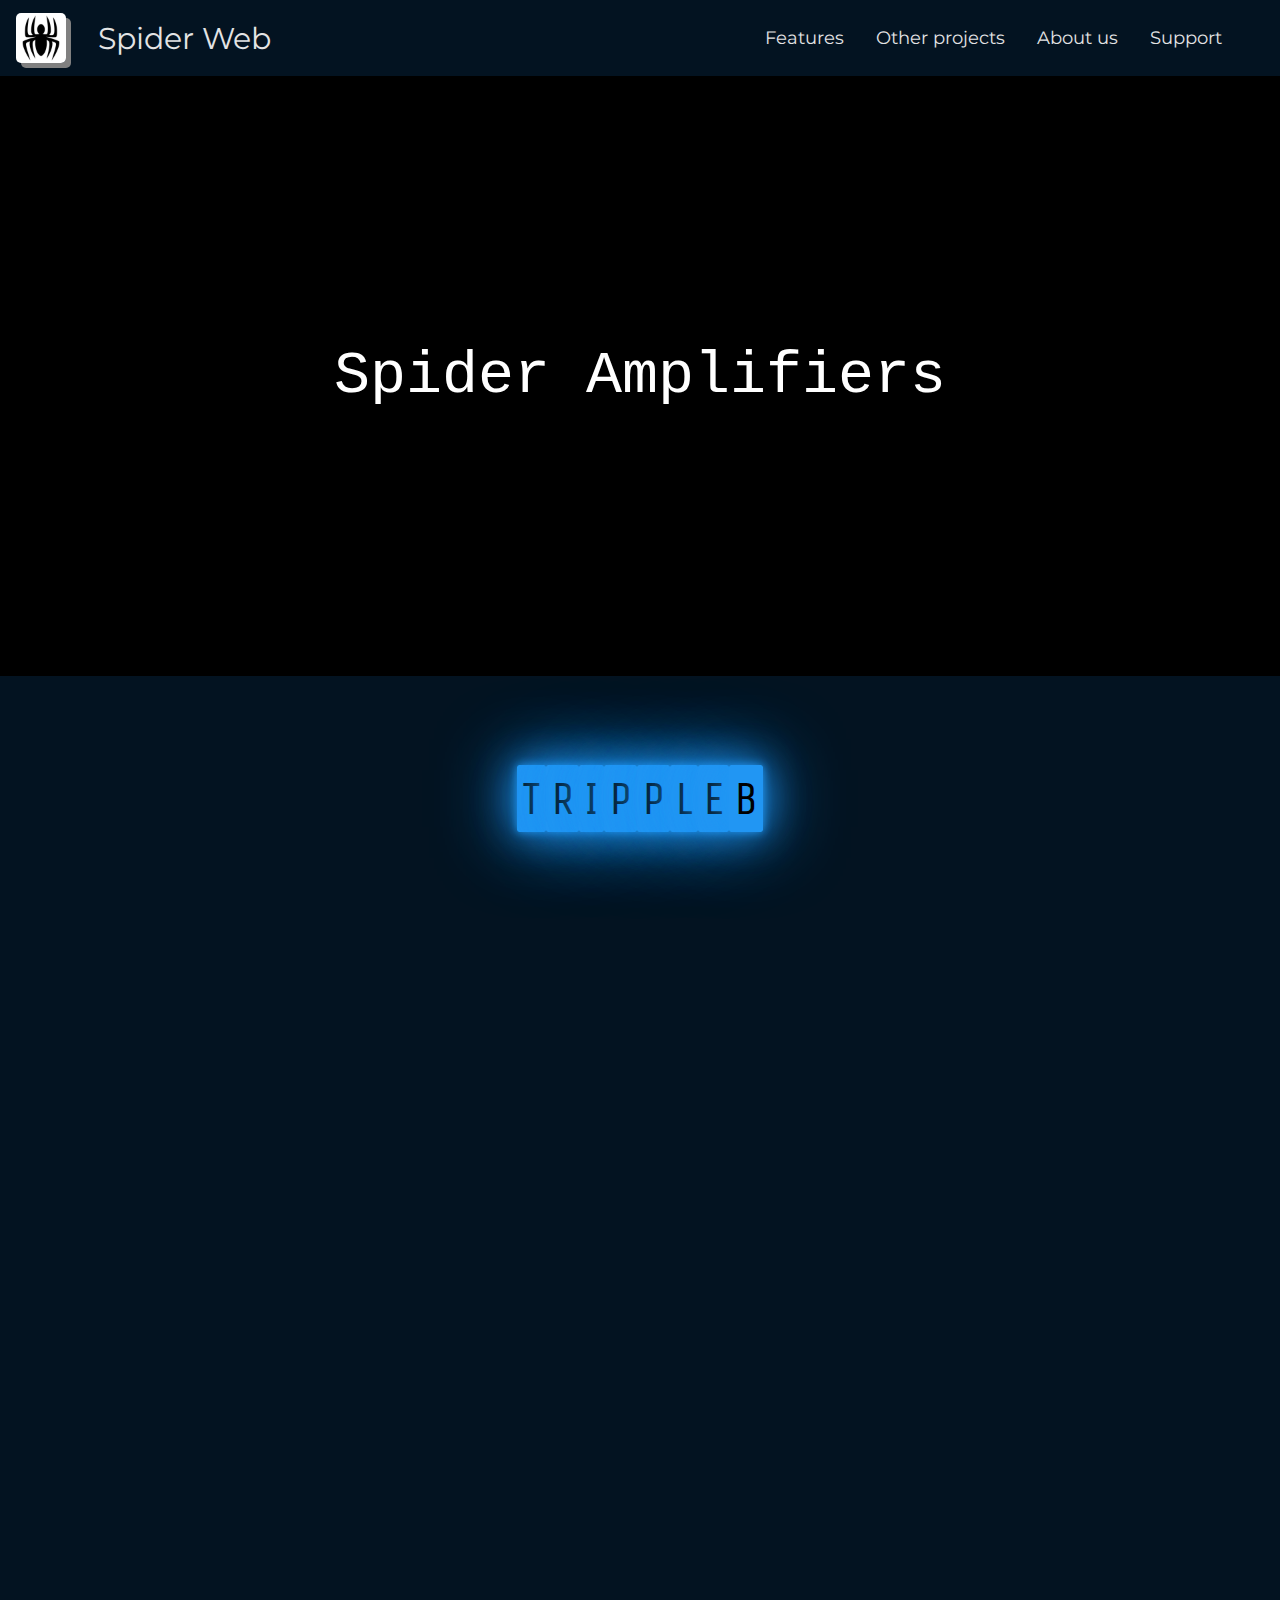
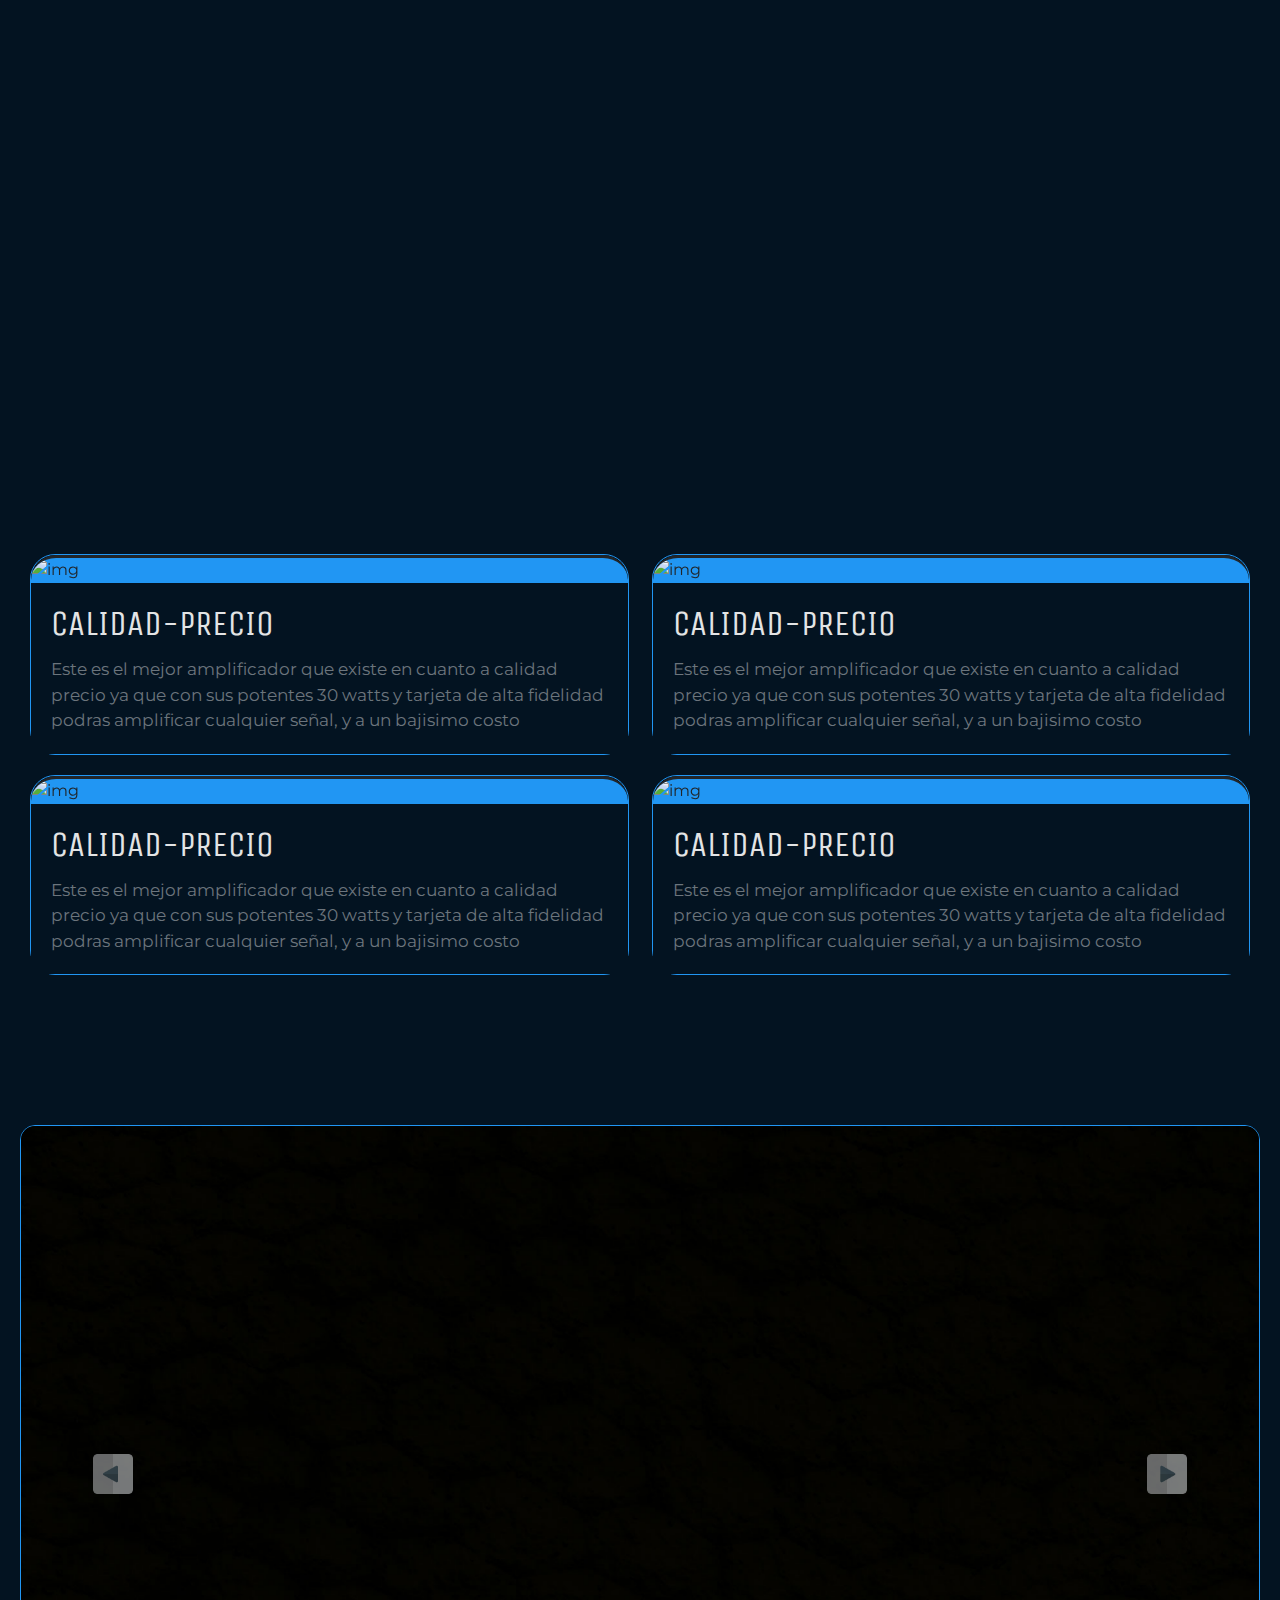
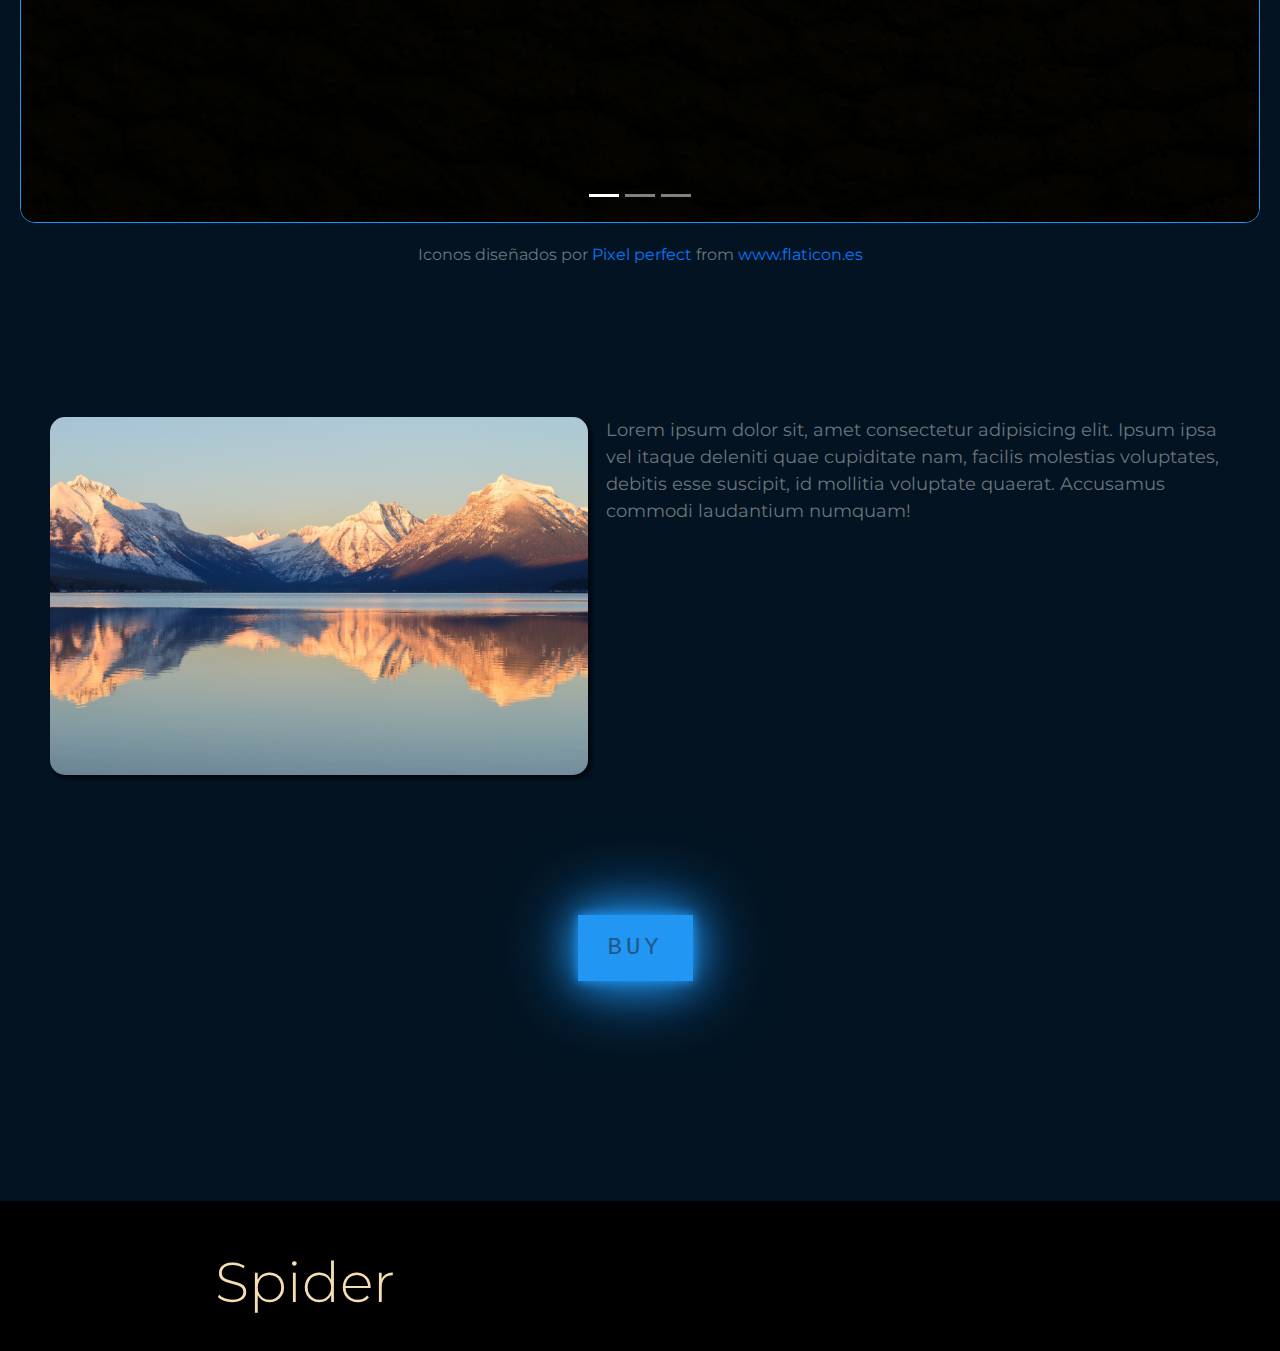
==== commit 1363dcf2: "Idee una forma de corregir el problema con la animacion. Fue con javascript. pd: que se vea tan brus" ====
--- a/index.html
+++ b/index.html
@@ -77,7 +77,7 @@
 
 
     <!-- here is the content, with some cards and information-->
-  <div class="content-grid">
+  <div class="content-grid" id="content-grid">
 
     <div class="album-1">
       <div class="card">
--- a/style/index.css
+++ b/style/index.css
@@ -1,8 +1,8 @@
 body{
     /* background-color: #031321; */
     background-color: #031321;
-    font-family: 'Montserrat', sans-serif;  
-} 
+    font-family: 'Montserrat', sans-serif;
+}
 
 
 /* css de navbar */
@@ -17,12 +17,12 @@
     width: 50px;
     height: 50px;
     margin-left: 25px;
-    margin-right: 30px; 
+    margin-right: 30px;
 
     box-shadow: 5px 5px grey;
     border: slategray;
     border-radius: 5px 5px 5px 5px;
-    
+
 }
 .titlenav{
     /* font-family: 'Quicksand', sans-serif; */
@@ -41,7 +41,7 @@
 /* css del subitulo */
 
 .div-subtitule{
-    height: 300px;  
+    height: 300px;
 }
 
 h3 {
@@ -50,10 +50,10 @@
     text-align: center;
     line-height: 150px;
     font-family: 'Unica One', cursive;
-} 
+}
 
 .span-sub{
-    opacity: 0; 
+    opacity: 0;
     transition: all .6s ease;
 }
 
@@ -64,49 +64,48 @@
     border-radius: 2px;
     transition-delay: 1s;
     padding: 5px;
-}   
+}
 
 .fade:not(.show) {
     opacity: 1;
 }
 
-
-/* css de album */
-
+/* album */
 .content-grid{
    margin-bottom: 150px;
+   margin-top: 100%;
    display: grid;
    grid-template-columns: 100px auto 15px auto 100px;
    grid-auto-rows: 200px;
    grid-gap: 25px;
-   transform: translateY(50px);
     /* animacion */
    animation-duration: 1.5s;
    animation-delay: 1s;
    animation-name: album_an;
 }
 
+
 .card{
-    background-color:#031321;   
+    background-color:#031321;
     border-style: solid;
     border-radius: 25px;
     border-width: 1px;
     border-color: #2196f3;
     /* animacion */
-    animation-duration: 1.5s;
+    /* animation-duration: 1.5s;
     animation-delay: 2s;
-    animation-name: card_an;
+    animation-name: card_an; */
 }
 
 
 .card-body{
-    background-color:#031321;   
+    background-color:#031321;
     border-top-style: solid;
     border-width: 1px;
     border-color: #2196f3;
     color: #e3e4e5;
 }
- 
+
 .card-title{
     color: #e3e4e5;
     font-family: 'Unica One', cursive;
@@ -121,7 +120,7 @@
 
     border-top-style: solid;
     background-color: #2196f3;
-    
+
 }
 
 .img-albums:hover{
@@ -223,8 +222,8 @@
     transition: 0.2s;
 
     background-color: #031321;
-    font-family: monospace; 
-   
+    font-family: monospace;
+
     grid-column: 4 / 5;
     grid-row: 2 / 3;
     align-self: center;
@@ -321,7 +320,7 @@
     margin-right: 30px;
     font-size: 40px;
     color: #2196f3;
-} 
+}
 
 
 
@@ -335,9 +334,9 @@
     .navimg{
         margin: auto;
     }
-    
+
     /* targets */
-    
+
     .content-grid{
         display: grid;
         grid-template-columns: auto;
@@ -348,7 +347,7 @@
         /* grid-row-gap: none; */
         margin-bottom: 0px;
     }
-    
+
     .card{
         margin-left: 10px;
         margin-right: 10px;
@@ -371,25 +370,25 @@
         align-content: center;
         justify-content: center;
     }
-   
+
      .album-3{
         grid-column: auto;
         grid-row: 3 / 4;
         align-content: center;
         justify-content: center;
-    } 
-    
+    }
+
     .album-4{
         grid-column: auto;
         grid-row: 4 / 5;
         align-content: center;
         justify-content: center;
-    } 
+    }
 
     .img-albums{
         filter: blur(0px);
      }
-    
+
      /* carousel */
     .div-carousel{
         margin-top: 70px;
@@ -418,7 +417,7 @@
         justify-content: center;
 
         margin-left: 10px;
-        margin-right: 10px;  
+        margin-right: 10px;
     }
 
     .flex-img{
@@ -436,9 +435,9 @@
         border-style: solid;
         border-color: #2196f3;
         border-width: 2px;
-        border-radius: 25px;   
+        border-radius: 25px;
         border-bottom-left-radius: 0px;
-        border-bottom-right-radius: 0px; 
+        border-bottom-right-radius: 0px;
     }
 
     .buy-content{
@@ -449,11 +448,11 @@
         border-width: 2px;
         border-radius: 25px;
         margin-left: 10px;
-        margin-right: 10px;     
+        margin-right: 10px;
         margin-bottom: 50px;
         border-top-left-radius: 0px;
         border-top-right-radius: 0px;
-        padding-top: 10px;   
+        padding-top: 10px;
         font-size: 17px;
     }
 
@@ -463,9 +462,9 @@
         background: #2196f3;
         box-shadow: 0 0 10px #2196f3, 0 0 40px #2196f3, 0 0 80px #2196f3;
         }
-    
+
     /* footer */
-    
+
     .footer{
         display: flex;
         justify-content: space-around;
@@ -473,7 +472,7 @@
         color: wheat;
         height: 150px;
       }
-      
+
       .footer-name{
           margin-top: 10px;
           font-size: 25px;
@@ -484,18 +483,18 @@
           align-items: center;
           align-content: flex-end;
       }
-      
+
       .icon-social{
           align-items: flex-end;
           margin-left: 5px;
           margin-right: 5px;
           font-size: 30px;
           color: #2196f3;
-      } 
-      
-    
-    }
-    
+      }
+
+
+    }
+
     /* media para ipad */
     @media (min-width: 500px) and (max-width: 1300px){
         /* navbar */
@@ -504,7 +503,7 @@
     }
 
     .content-grid{
-    margin-bottom: 150px;        
+    margin-bottom: 150px;
     display: grid;
     grid-template-columns: auto auto 3px auto auto;
     grid-auto-rows: auto;
@@ -513,11 +512,11 @@
     margin-left:20px;
     margin-right: 20px;
     }
-     
+
     .img-albums{
     filter: blur(0px);
     }
-     
+
     .card-text{
     font-size: 17px;
     }
@@ -526,22 +525,22 @@
     grid-column: 2 / 3;
     grid-row: auto;
     }
-     
+
     .album-2{
     grid-column: 4 / 5;
     grid-row: auto;
     }
-     
+
     .album-3{
     grid-column: 2 / 3;
     grid-row: auto;
     }
-     
+
     .album-4{
     grid-column: 4 / 5;
     grid-row: auto;
     }
-    
+
     /* carousel */
 
     .div-carousel{
@@ -550,12 +549,12 @@
     margin-right: 20px;
     margin-bottom: 20px;
     }
-    
+
     .carousel-inner{
     border-radius: 15px;
     height: auto;
     }
-    
+
     .btn-car{
     width: 40px;
     height: 40px;
@@ -576,10 +575,10 @@
     .btn-buy{
     grid-column: 3;
     margin-top: 120px;
-    margin-bottom: 70px; 
+    margin-bottom: 70px;
     margin-left: auto;
     margin-right: auto;
-    
+
     color: #255784;
     background: #2196f3;
     box-shadow: 0 0 10px #2196f3, 0 0 40px #2196f3, 0 0 80px #2196f3;
@@ -596,23 +595,27 @@
 }
 
     /* animacion */
-    @keyframes album_an {
-    from {
-    margin-top: 100%;
-    }
-    to {
-    margin-top: 0%;
-    }
-}
+
+    /* css de album */
+    /* @keyframes album_an {
+        from {
+        margin-top: 100%;
+        }
+        to {
+        margin-top: 0%;
+        }
+    }
+
     @keyframes card_an {
-    from{
-    }
-    to {
+    0%{
+    }
+
+    100% {
     color: #255784;
     background: #2196f3;
     box-shadow: 0 0 10px #2196f3, 0 0 40px #2196f3, 0 0 80px #2196f3;
-    transition-delay: 1s; 
-    }
-    
-}
-
+    transition-delay: 1s;
+    }
+
+} */
+
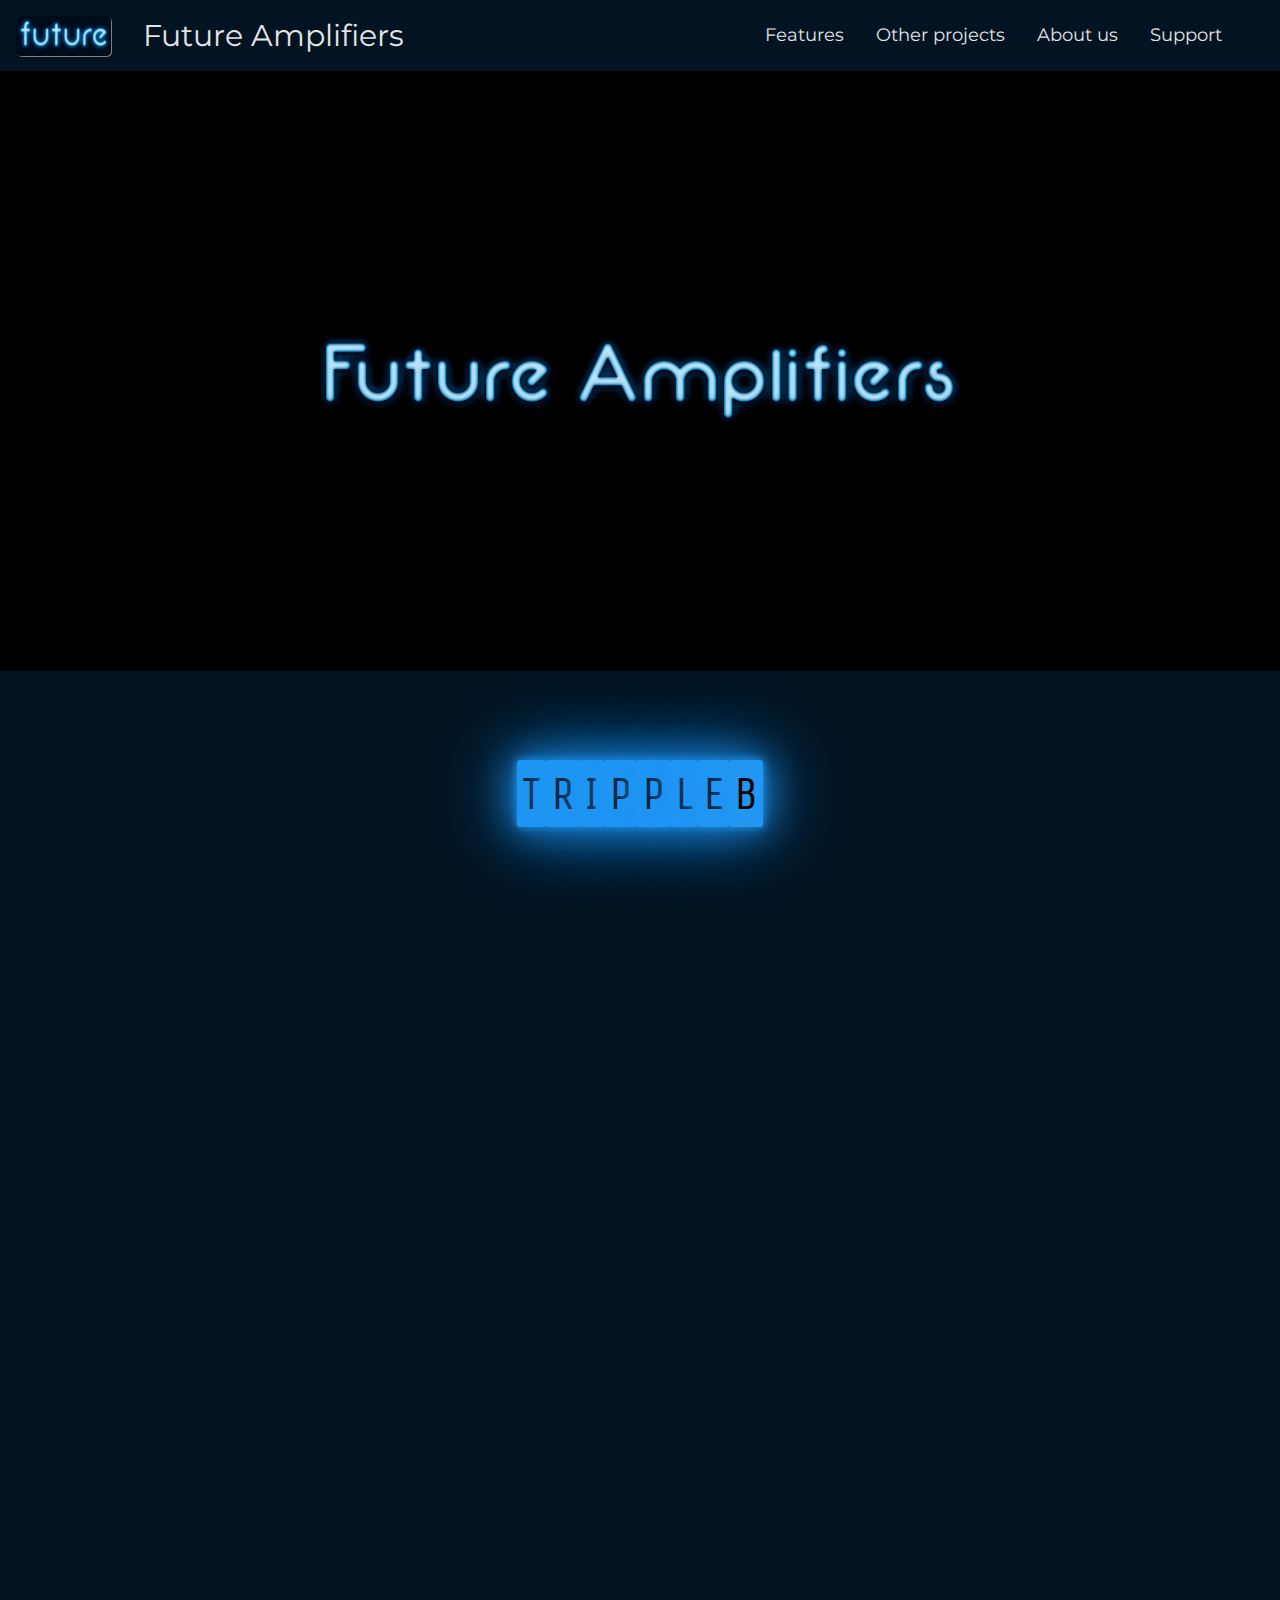
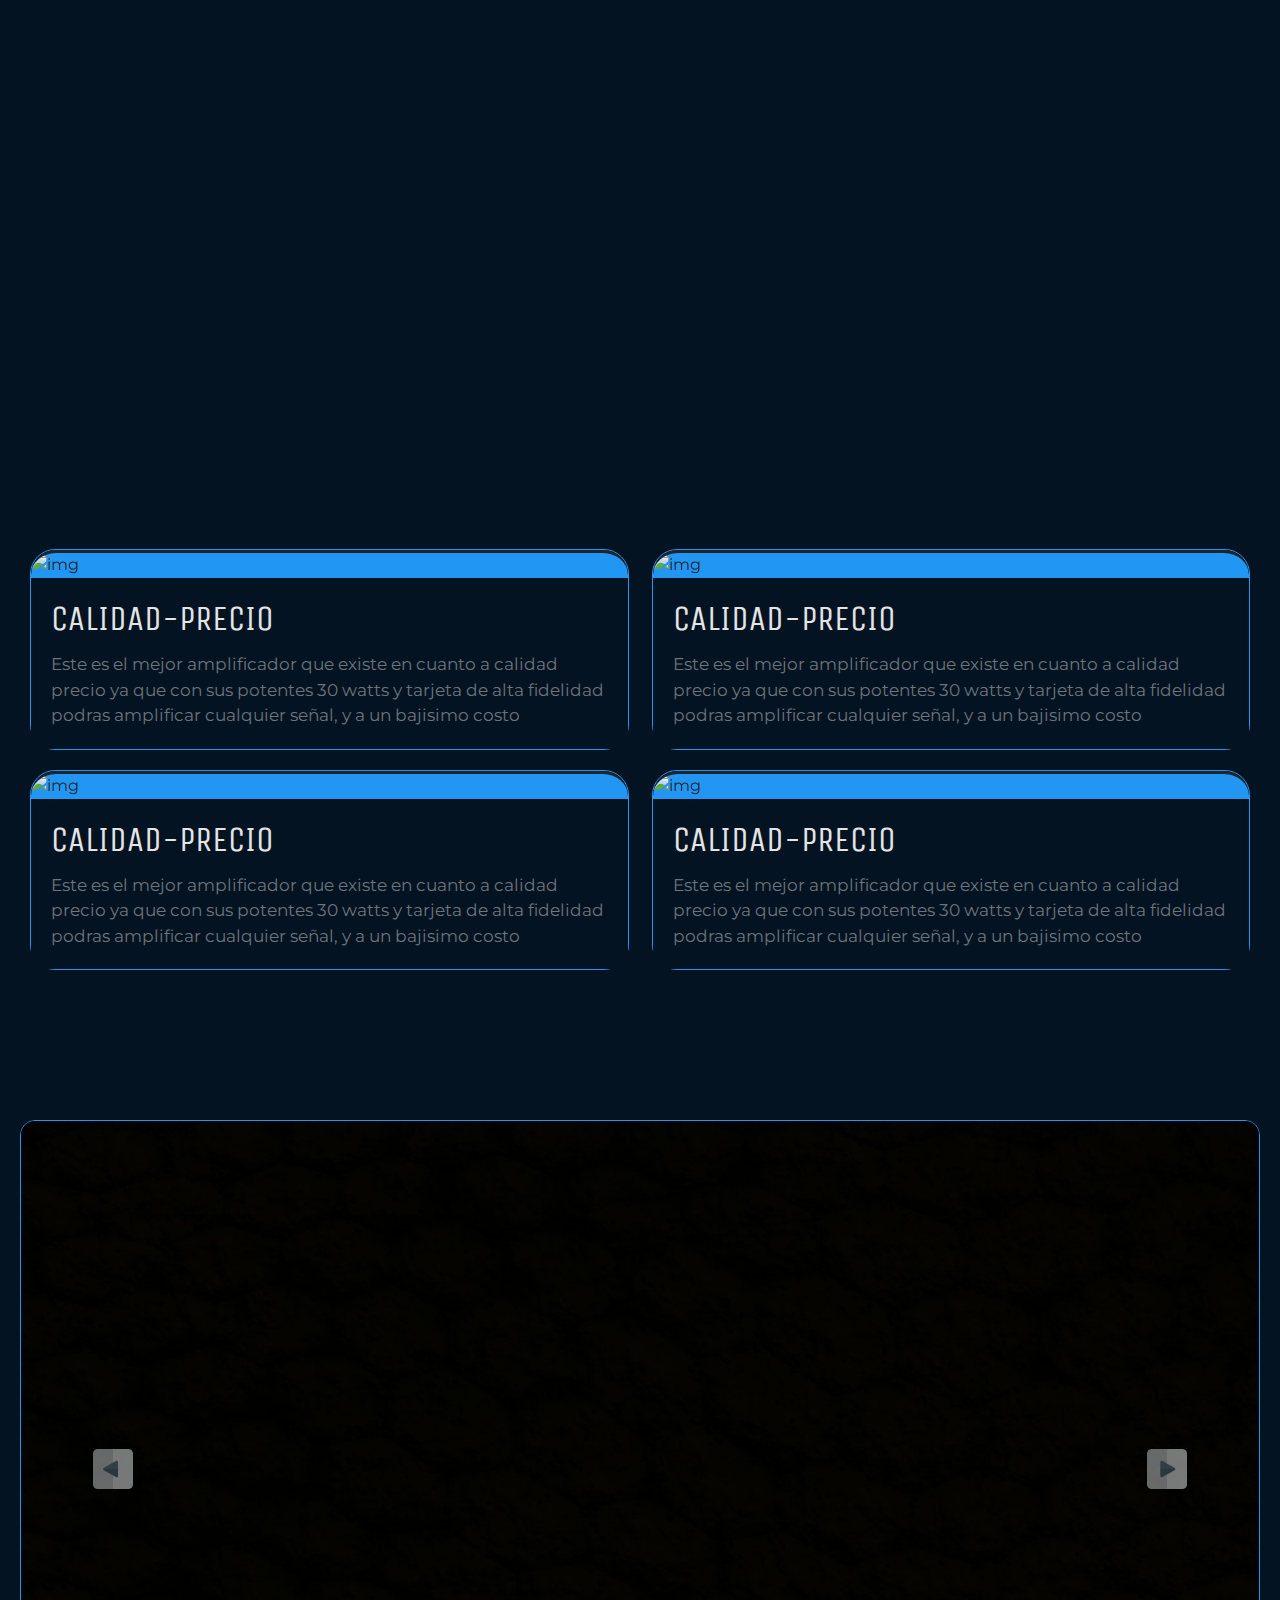
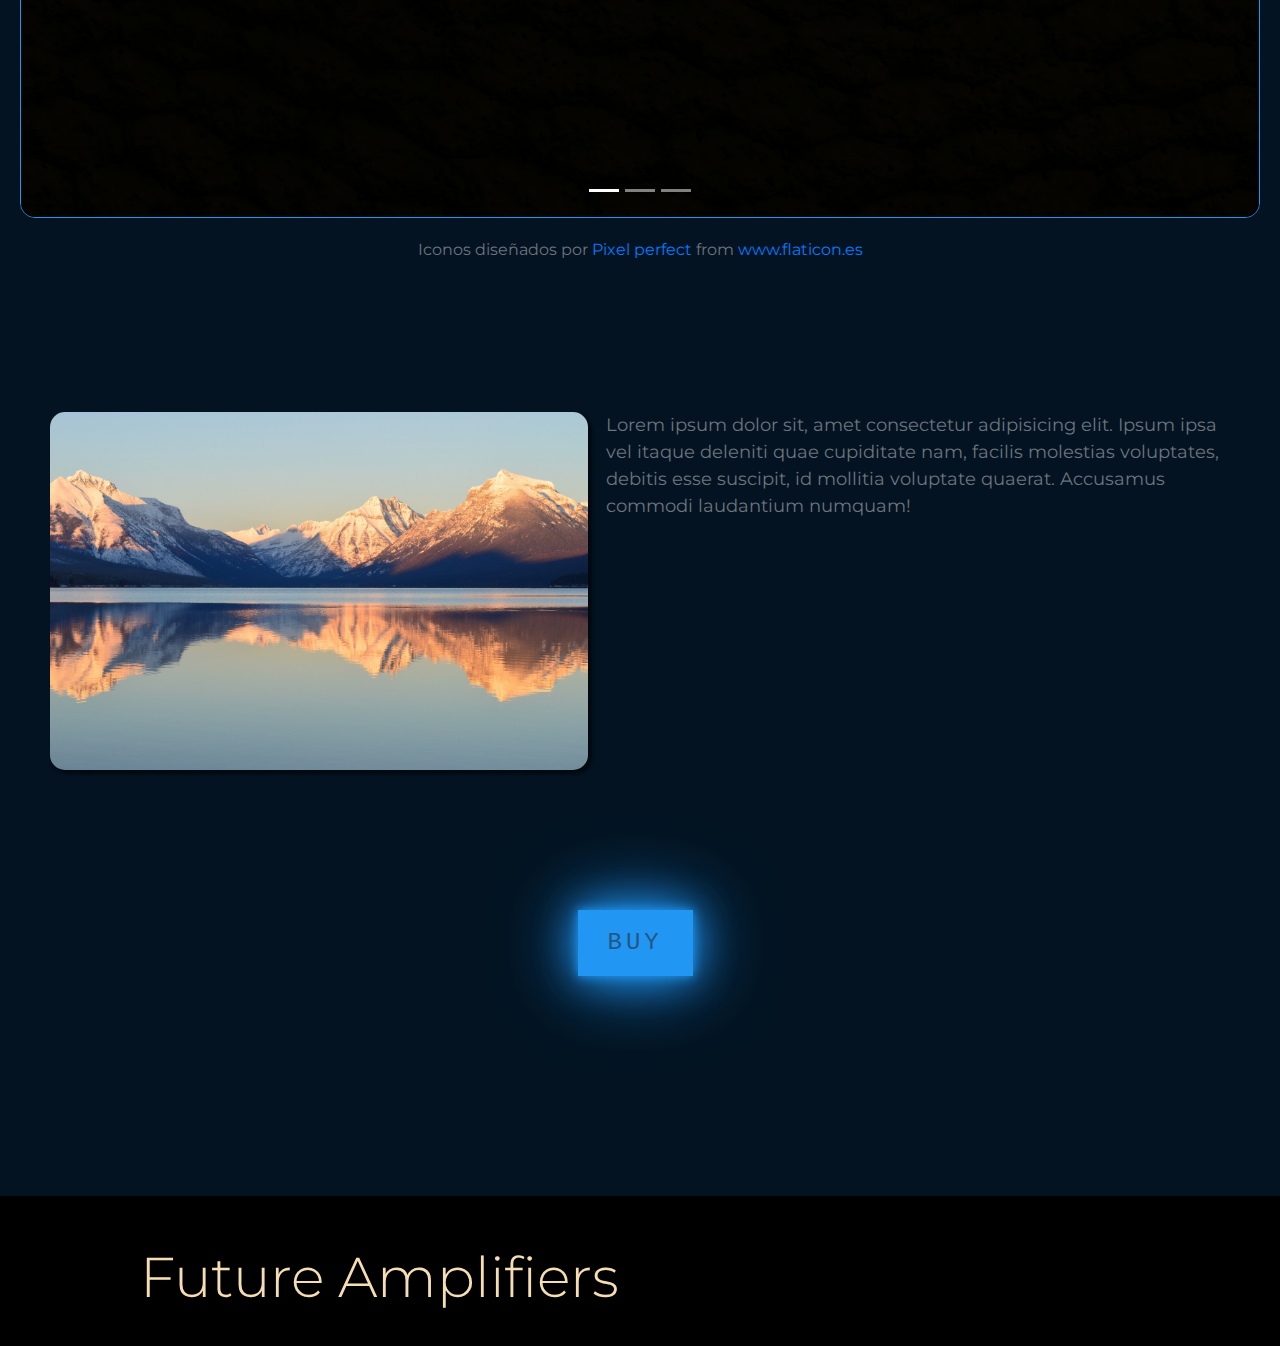
==== commit b2c6a961: "Despues de tanto ya he vuelto, y con mejoras. Ya cambie las imagenes, aunque sigue habiendo errores " ====
--- a/index.html
+++ b/index.html
@@ -15,7 +15,9 @@
     
     <!-- letter styles -->
     <link href="https://fonts.googleapis.com/css2?family=Quicksand&display=swap" rel="stylesheet">     
-    <link href="https://fonts.googleapis.com/css2?family=Montserrat:wght@300&display=swap" rel="stylesheet">       
+    <link href="https://fonts.googleapis.com/css2?family=Montserrat:wght@300&display=swap" rel="stylesheet"> 
+    <!-- style for title-->
+    <link href="https://fonts.googleapis.com/css2?family=Raleway:ital,wght@1,600&display=swap" rel="stylesheet">
     
     <!-- letter subtitule -->
     <link href="https://fonts.googleapis.com/css2?family=Unica+One&display=swap" rel="stylesheet">
@@ -31,11 +33,11 @@
      
     <!-- here is the navbar -->
       <nav class="navbar sticky-top navbar-expand-lg navbar-light" style="background-color: #031321;">
-          <a href="#" class="navbar-brand">
-              <img src="./images/spiderman.jpg" width="30" height="30" class="navimg d-inline-block align-top " alt="Spider">
+          <a href="./index.html" class="navbar-brand">
+              <img src="./images/logotipo_reducidoV1.png"  class="nav_image navimg d-inline-block align-top " alt="Future">
           </a>
 
-          <span class="titlenav navbar-brand ml-3 mr-4" style="color:#e3e4e5;">Spider Web</span>
+          <span class="titlenav navbar-brand ml-3 mr-4" style="color:#e3e4e5;">Future Amplifiers</span>
 
           <button class="main-boton btn btn-outline-info navbar-toggler" style="background-color: #2196f3;" type="button" aria-expanded="false" aria-controls="datanav" aria-label="Toggle navigation" data-toggle="collapse" data-target="#content">
               <span class="navbar-toggler-icon" style="background-color:#2196f3;"></span>
@@ -45,7 +47,7 @@
 
               <ul class="navbar-nav mx-3">
                   <li class="nav-item active mx-2">
-                      <a class="nav-link" href="#" style="color:#e3e4e5;">Features</a>
+                      <a class="nav-link" href="./features.html" style="color:#e3e4e5;">Features</a>
                   </li>
                   <li class="nav-item active mx-2">
                       <a class="nav-link" href="#" style="color:#e3e4e5;">Other projects</a>
@@ -62,9 +64,9 @@
       </nav>
 
     <!-- here is the awesome logo and divide the navbar with the content-->
-    <div class="awesome-brand container-fluyd d-flex justify-content-center align-items-center">
-      <div class="text-center text-monospace">
-          Spider Amplifiers
+    <div class="title awesome-brand container-fluyd d-flex justify-content-center align-items-center">
+      <div>
+        <img src="./images/FutureAmplifiersV4.jpg" alt="future" width="700px" height="auto">
       </div>
     </div>
     
@@ -196,7 +198,7 @@
 
   <footer class="footer">
     <p class="footer-name text-center display-4 pt-5">
-      Spider
+      Future Amplifiers
     </p>
     <div class="social-media">
       <a href="#" class="icon-social"><i class="fab fa-twitter"></i></a>
--- a/style/index.css
+++ b/style/index.css
@@ -1,7 +1,7 @@
 body{
     /* background-color: #031321; */
     background-color: #031321;
-    font-family: 'Montserrat', sans-serif;
+    font-family: 'Montserrat';
 }
 
 
@@ -14,15 +14,12 @@
     color: #e3e4e5;
 }
 .navimg{
-    width: 50px;
-    height: 50px;
     margin-left: 25px;
     margin-right: 30px;
 
-    box-shadow: 5px 5px grey;
+    box-shadow: 1px 1px grey;
     border: slategray;
     border-radius: 5px 5px 5px 5px;
-
 }
 .titlenav{
     /* font-family: 'Quicksand', sans-serif; */
@@ -36,6 +33,20 @@
     color: white;
     height: 600px;
     font-size: 60px;
+}
+/* css del logo future */
+.nav_image{
+    width: 95px;
+    height: 40px;
+}
+
+
+/* title*/
+
+/* slogan */
+.slogan{
+   font-size: 20px;
+   font-family: 'Montserrat';
 }
 
 /* css del subitulo */
@@ -92,9 +103,9 @@
     border-width: 1px;
     border-color: #2196f3;
     /* animacion */
-    /* animation-duration: 1.5s;
-    animation-delay: 2s;
-    animation-name: card_an; */
+    animation-duration: 1.5s;
+    animation-delay: 2.4s;
+    animation-name: card_an; 
 }
 
 
@@ -501,7 +512,8 @@
     .navimg{
         margin: auto;
     }
-
+     
+    /* album */
     .content-grid{
     margin-bottom: 150px;
     display: grid;
@@ -597,7 +609,7 @@
     /* animacion */
 
     /* css de album */
-    /* @keyframes album_an {
+     @keyframes album_an {
         from {
         margin-top: 100%;
         }
@@ -607,15 +619,21 @@
     }
 
     @keyframes card_an {
-    0%{
-    }
-
-    100% {
-    color: #255784;
-    background: #2196f3;
-    box-shadow: 0 0 10px #2196f3, 0 0 40px #2196f3, 0 0 80px #2196f3;
-    transition-delay: 1s;
-    }
-
-} */
-
+    
+        0%{
+
+        }
+        25% {
+        color: #255784;
+        background: #2196f3;
+        box-shadow: 0 0 2.5px #2196f3, 0 0 40px #2196f3, 0 0 80px #2196f3;
+        transition-delay: 1s;
+        }
+        50% {
+        color: #255784;
+        background: #2196f3;
+        box-shadow: 0 0 2.5px #2196f3, 0 0 40px #2196f3, 0 0 80px #2196f3;
+        transition-delay: 1s;
+        }
+    } 
+
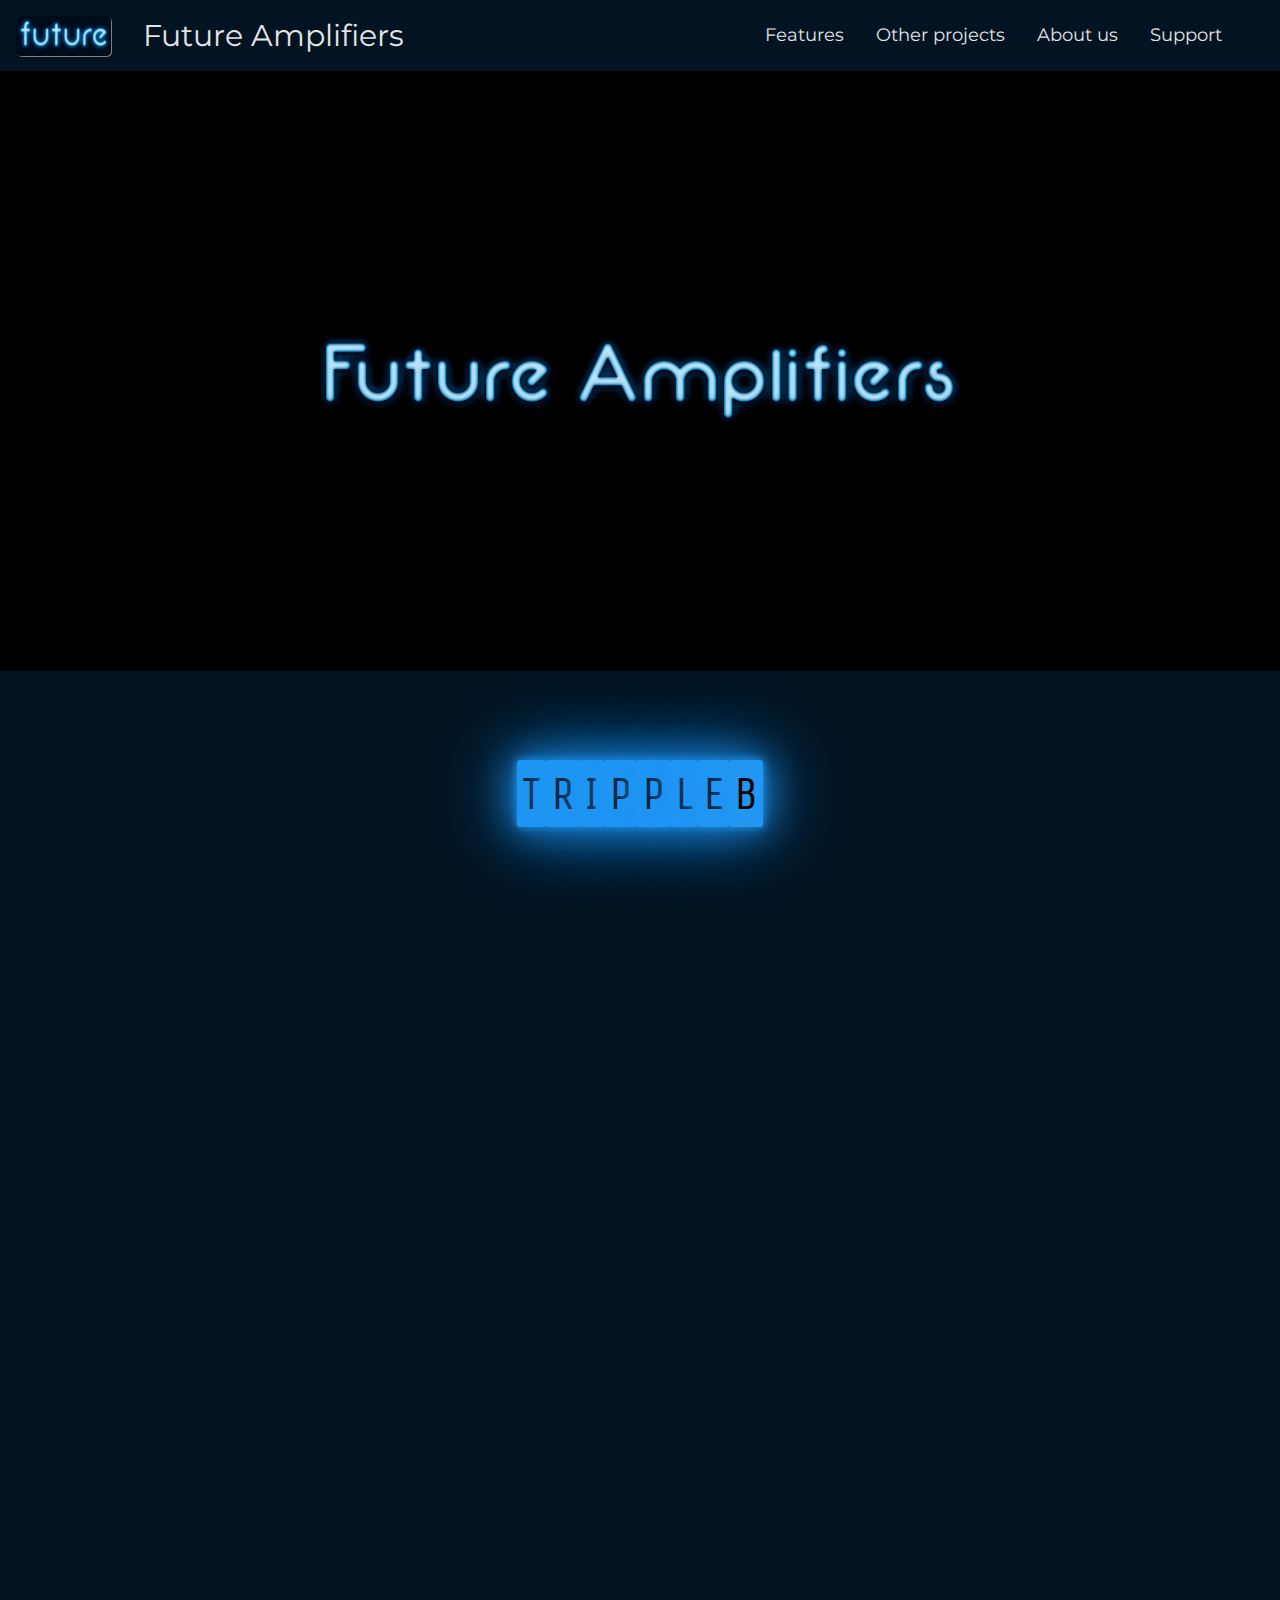
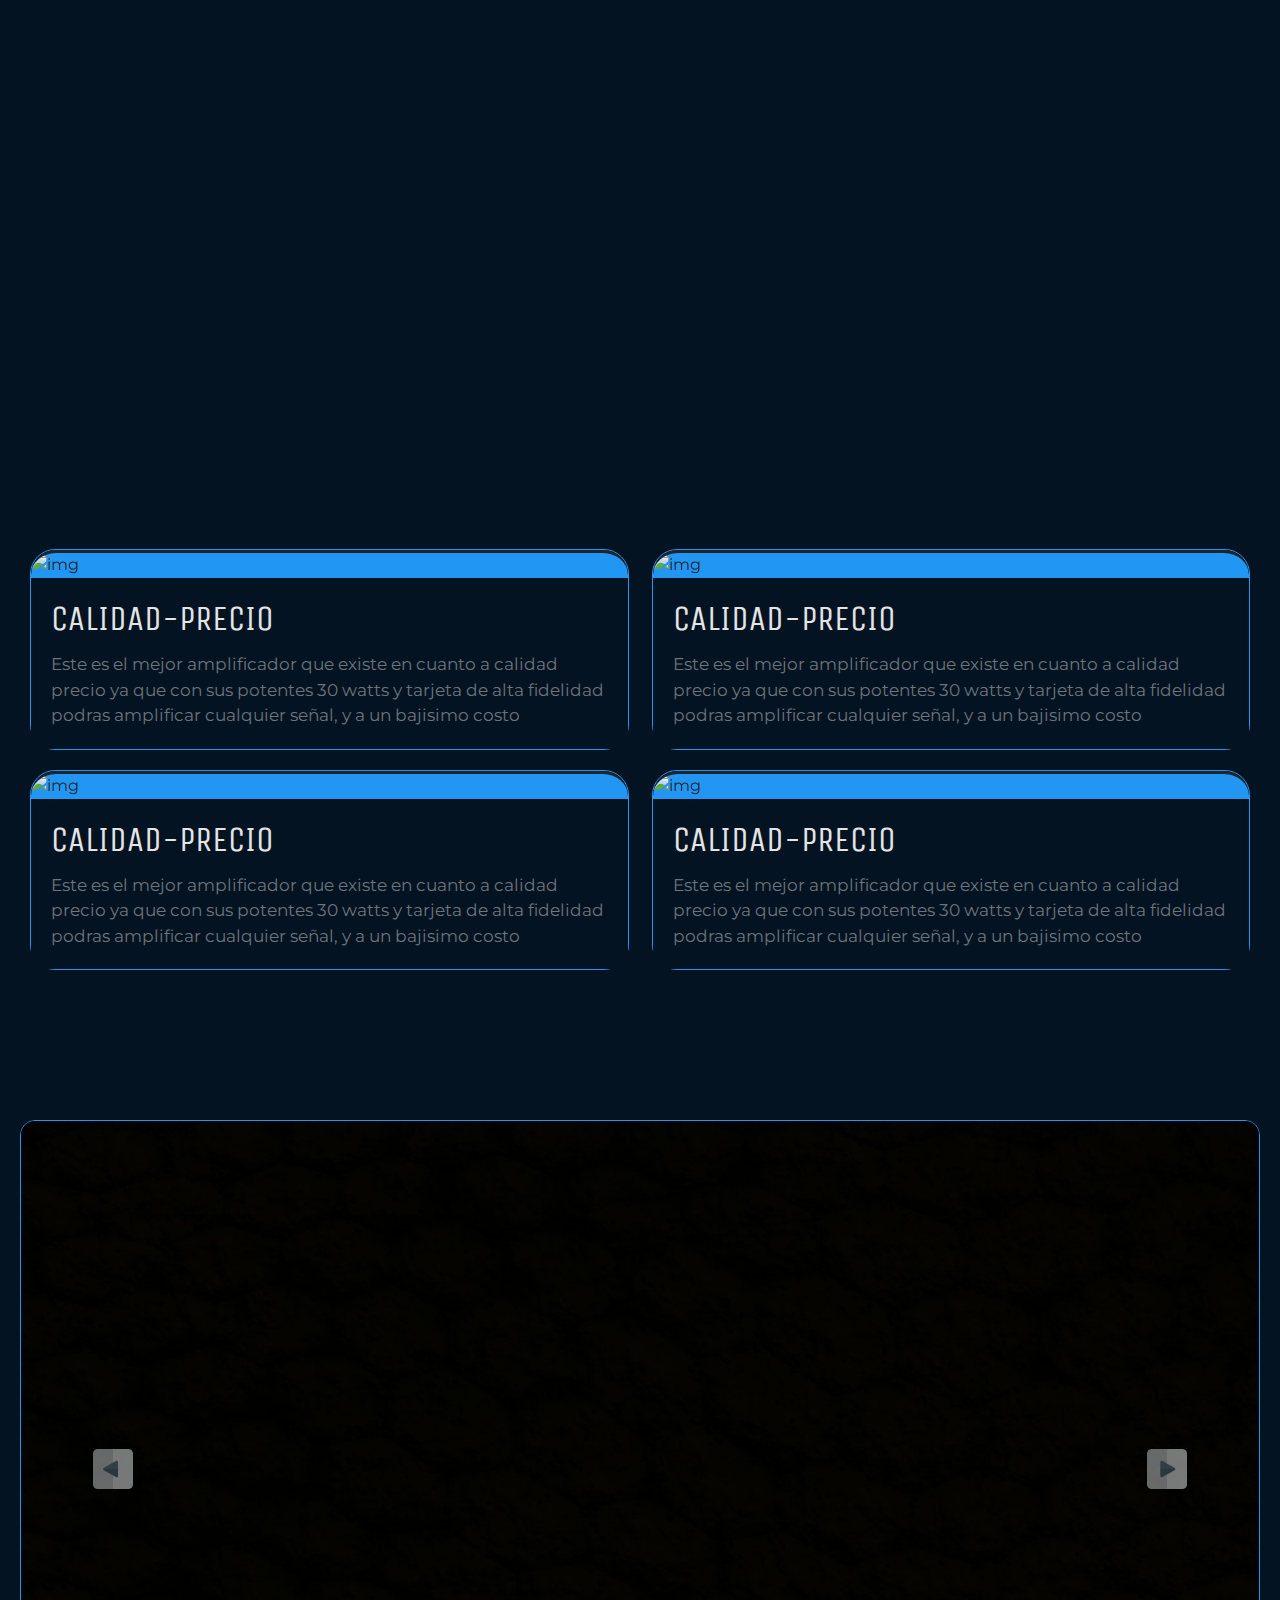
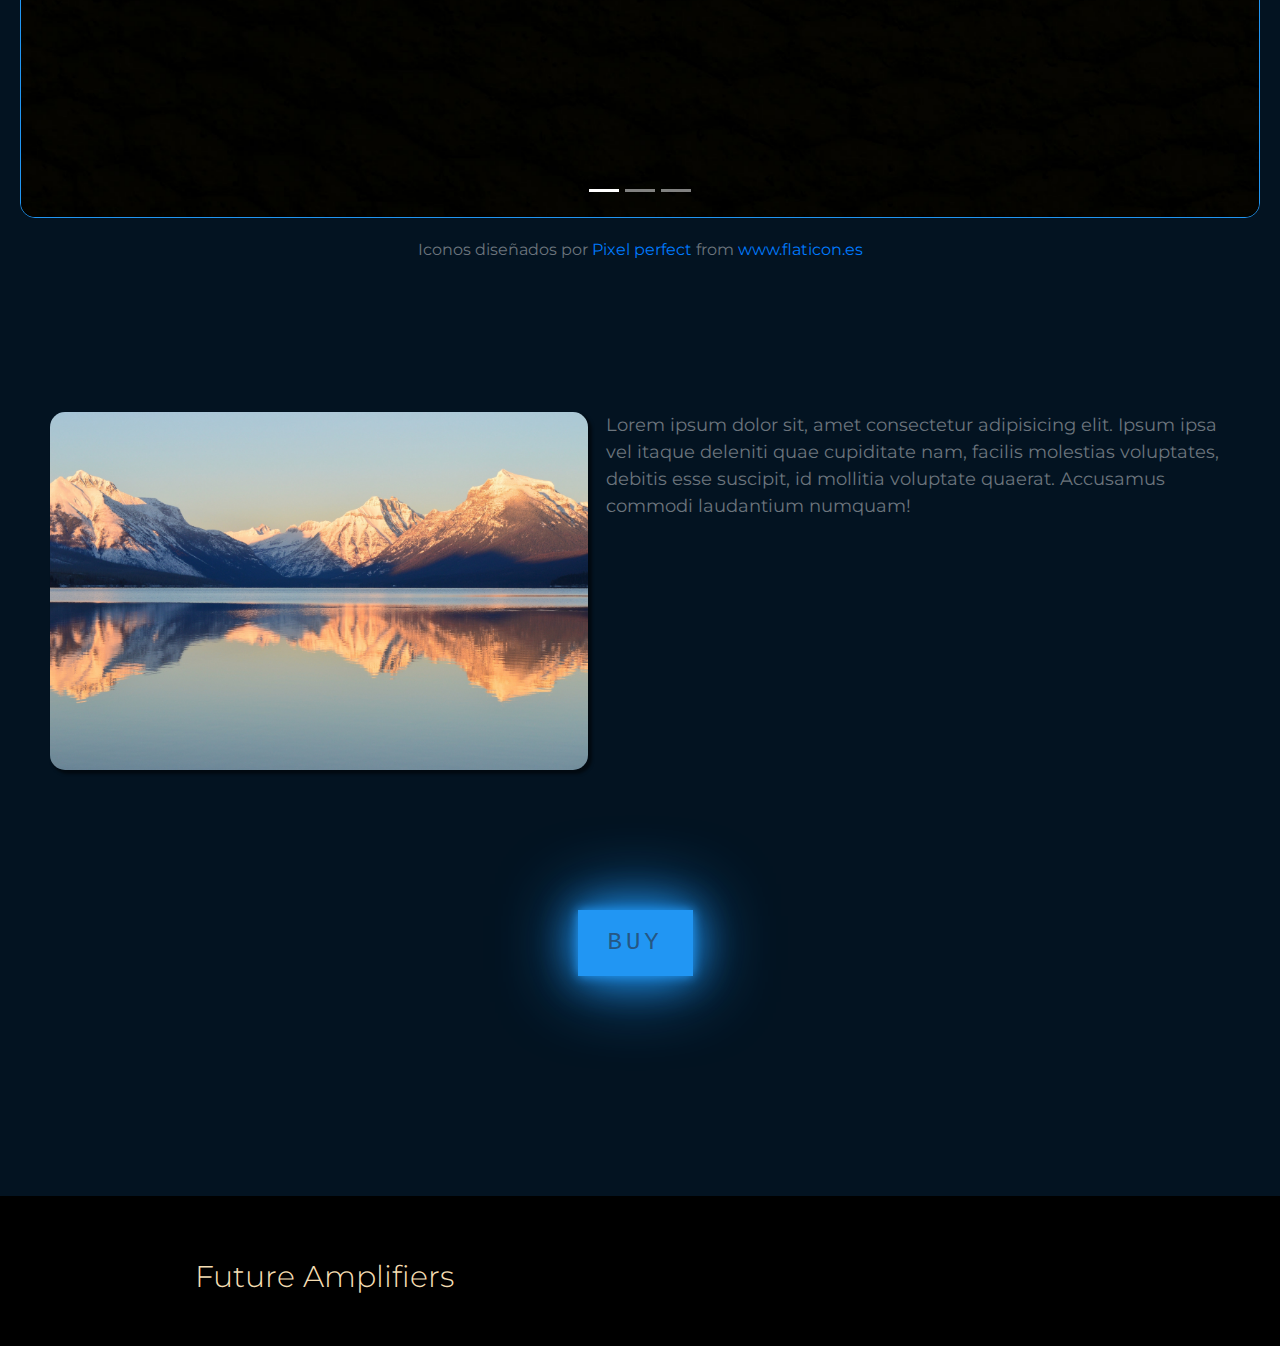
==== commit 501f05a6: "Ya solucione el problema del resposive, solo falta checar como es que se comporta el logo ya cuando " ====
--- a/index.html
+++ b/index.html
@@ -66,7 +66,7 @@
     <!-- here is the awesome logo and divide the navbar with the content-->
     <div class="title awesome-brand container-fluyd d-flex justify-content-center align-items-center">
       <div>
-        <img src="./images/FutureAmplifiersV4.jpg" alt="future" width="700px" height="auto">
+        <img src="./images/FutureAmplifiersV4.jpg" alt="future" width="700px" height="auto" id="future_amplifiers">
       </div>
     </div>
     
@@ -204,7 +204,7 @@
       <a href="#" class="icon-social"><i class="fab fa-twitter"></i></a>
       <a href="#" class="icon-social"><i class="fab fa-facebook"></i></a>
       <a href="#" class="icon-social"><i class="fab fa-instagram"></i></a>
-      <a href="#" class="icon-social"><i class="fab fa-youtube"></i></a>
+      <a href="#" class="icon-social"><i class="fab fa-youtube" id="ultimo_boton"></i></a>
     </div>
   </footer>
   
--- a/style/index.css
+++ b/style/index.css
@@ -502,6 +502,9 @@
           font-size: 30px;
           color: #2196f3;
       }
+      #ultimo_boton{
+          margin-right: 30px;
+      }
 
 
     }
@@ -601,6 +604,11 @@
     margin-right: 20px;
     margin-left: 15px;
     font-size: 18px;
+    }
+
+    .footer-name{
+        margin-top: 15px;
+        font-size: 30px;
     }
 
 
